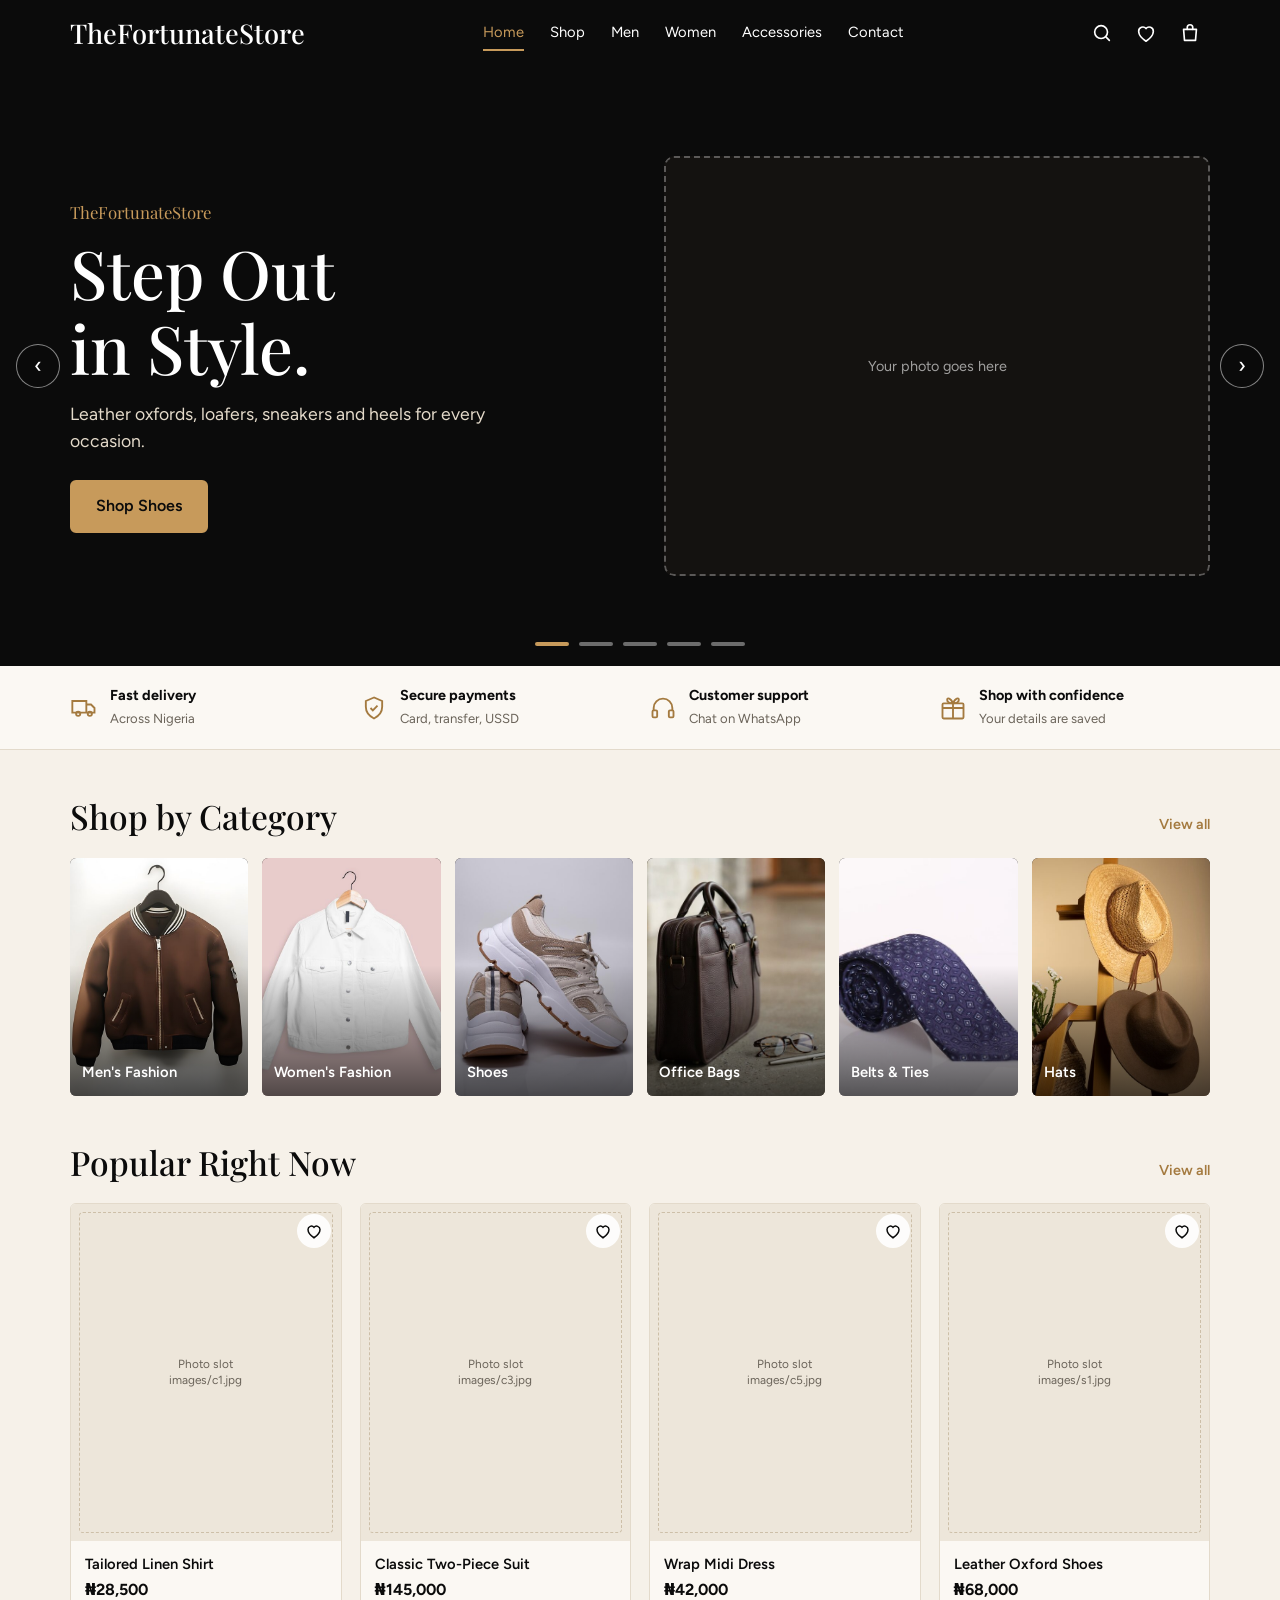
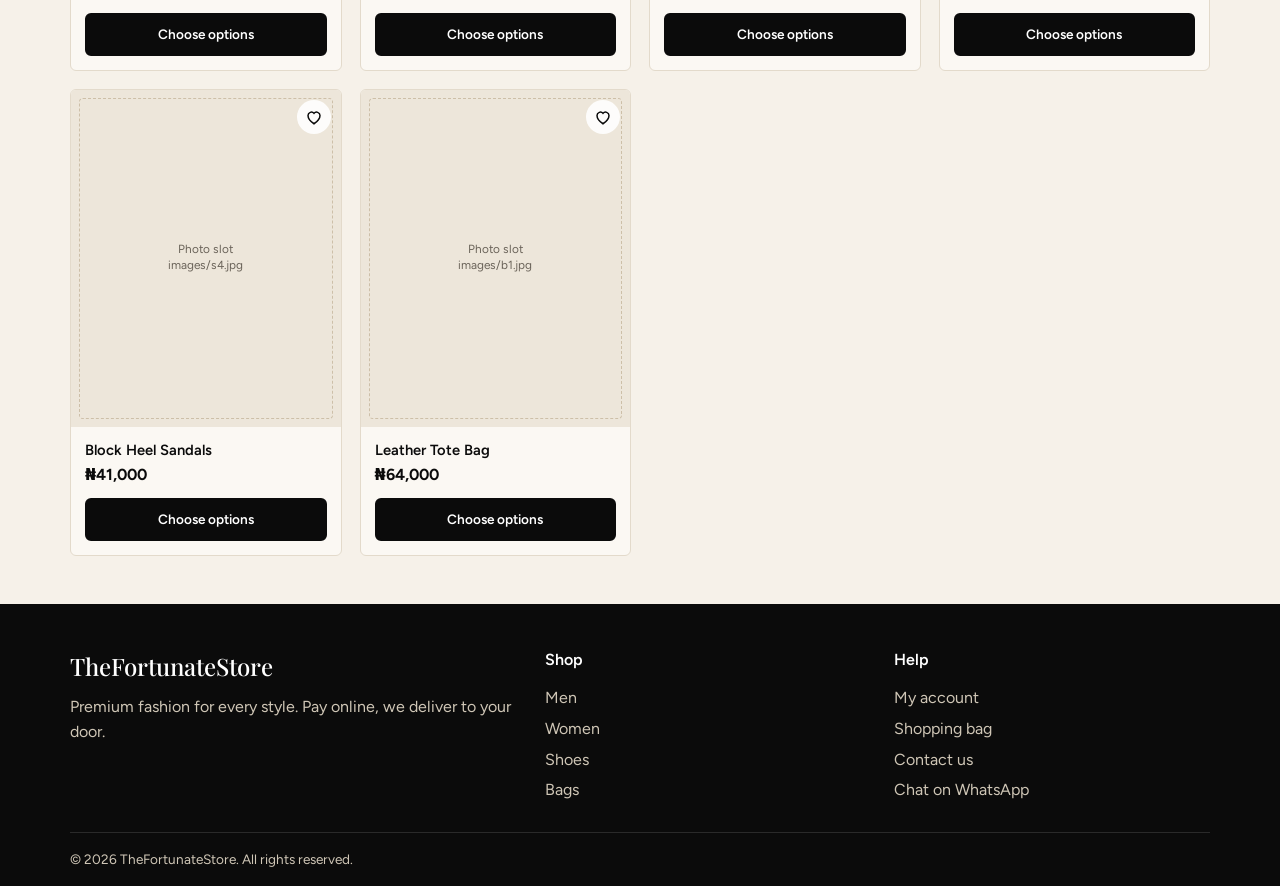
==== index.html @ ab5afd3c "first commit" ====
<!doctype html>
<html lang="en">
<head>
<meta charset="utf-8">
<meta name="viewport" content="width=device-width,initial-scale=1">
<title>TheFortunateStore | Premium fashion for every style</title>
<link rel="preconnect" href="https://fonts.googleapis.com"><link rel="preconnect" href="https://fonts.gstatic.com" crossorigin>
<link href="https://fonts.googleapis.com/css2?family=Playfair+Display:wght@500;600&family=Figtree:wght@400;500;600;700&display=swap" rel="stylesheet">
<link rel="stylesheet" href="css/style.css">
</head>
<body>
<div id="hdr"></div>

<section class="hero-car" aria-roledescription="carousel" aria-label="Featured collections">

  <!-- Background video: save your clip as videos/fashion.mp4 (MP4, under about 8 MB, 10 to 20 seconds).
       Optional: save one frame of it as images/hero-poster.jpg, which shows while the video loads. -->
  <video class="bg-video" autoplay muted loop playsinline preload="metadata" poster="images/hero-poster.jpg">
    <source src="videos/fashion.mp3" type="video/mp4">
  </video> 
  <div class="video-shade"></div>

  <div class="slides" id="slides">
    <!-- Each block below is one slide. The photo sits beside the writing. Change src="..." to your own photo file. -->

    <div class="slide on">
      <div class="wrap">
        <div class="txt">
          <small>TheFortunateStore</small>
          <h1>Step Out<br>in Style.</h1>
          <p>Leather oxfords, loafers, sneakers and heels for every occasion.</p>
          <a class="btn" href="shop.html?c=shoes">Shop Shoes</a>
        </div>
        <div class="pic"><img src="images/hero-shoes.jpg" alt="Shoes" onerror="this.remove()"></div>
      </div>
    </div>

    <div class="slide">
      <div class="wrap">
        <div class="txt">
          <small>TheFortunateStore</small>
          <h1>Finish<br>the Look.</h1>
          <p>Silk ties, bow ties, belts and hats that make an outfit complete.</p>
          <a class="btn" href="shop.html?c=accessories">Shop Accessories</a>
        </div>
        <div class="pic"><img src="images/hero-ties.jpg" alt="Ties and accessories" onerror="this.remove()"></div>
      </div>
    </div>

    <div class="slide">
      <div class="wrap">
        <div class="txt">
          <small>TheFortunateStore</small>
          <h1>Shirts That<br>Fit Right.</h1>
          <p>Linen, cotton and print shirts for work, weekends and weddings.</p>
          <a class="btn" href="shop.html?c=clothing">Shop Shirts</a>
        </div>
        <div class="pic"><img src="images/hero-shirts.jpg" alt="Shirts" onerror="this.remove()"></div>
      </div>
    </div>

    <div class="slide">
      <div class="wrap">
        <div class="txt">
          <small>TheFortunateStore</small>
          <h1>Trousers Cut<br>to Impress.</h1>
          <p>Sharp chinos, tailored suits and skirts that move with you.</p>
          <a class="btn" href="shop.html?c=clothing">Shop Trousers</a>
        </div>
        <div class="pic"><img src="images/hero-trouser.jpg" alt="Trousers" onerror="this.remove()"></div>
      </div>
    </div>

    <div class="slide">
      <div class="wrap">
        <div class="txt">
          <small>TheFortunateStore</small>
          <h1>Carry It<br>in Luxury.</h1>
          <p>Totes, crossbody bags and briefcases in fine leather.</p>
          <a class="btn" href="shop.html?c=bags">Shop Bags</a>
        </div>
        <div class="pic"><img src="images/hero-bags.jpg" alt="Bags" onerror="this.remove()"></div>
      </div>
    </div>
  </div>

  <button class="car-arrow prev" id="prev" aria-label="Previous slide">&#8249;</button>
  <button class="car-arrow next" id="next" aria-label="Next slide">&#8250;</button>
  <div class="dots" id="dots"></div>
</section>

<div class="strip"><div class="wrap">
  <div><svg viewBox="0 0 24 24" fill="none" stroke="currentColor" stroke-width="1.6"><path d="M2 6h12v10H2zM14 9h4l3 3v4h-7"/><circle cx="7" cy="17" r="1.8"/><circle cx="17" cy="17" r="1.8"/></svg><p><b>Fast delivery</b><span>Across Nigeria</span></p></div>
  <div><svg viewBox="0 0 24 24" fill="none" stroke="currentColor" stroke-width="1.6"><path d="M12 3 5 6v5c0 5 3 8 7 10 4-2 7-5 7-10V6z"/><path d="m9 12 2 2 4-4"/></svg><p><b>Secure payments</b><span>Card, transfer, USSD</span></p></div>
  <div><svg viewBox="0 0 24 24" fill="none" stroke="currentColor" stroke-width="1.6"><path d="M4 14v-2a8 8 0 0 1 16 0v2"/><rect x="3" y="14" width="4" height="6" rx="1"/><rect x="17" y="14" width="4" height="6" rx="1"/></svg><p><b>Customer support</b><span>Chat on WhatsApp</span></p></div>
  <div><svg viewBox="0 0 24 24" fill="none" stroke="currentColor" stroke-width="1.6"><rect x="3" y="8" width="18" height="13" rx="1"/><path d="M12 8v13M3 12h18M12 8c-3 0-5-1-5-3s3-2 5 3c2-5 5-5 5-3s-2 3-5 3"/></svg><p><b>Shop with confidence</b><span>Your details are saved</span></p></div>
</div></div>

<section class="sec"><div class="wrap">
  <div class="sec-head"><h2>Shop by Category</h2><a class="link" href="shop.html">View all</a></div>
  <div class="cats" id="cats"></div>
</div></section>

<section class="sec" style="padding-top:0"><div class="wrap">
  <div class="sec-head"><h2>Popular Right Now</h2><a class="link" href="shop.html">View all</a></div>
  <div class="grid" id="featured"></div>
</div></section>

<div id="ftr"></div>
<script src="js/config.js"></script>
<script src="js/products.js"></script>
<script src="js/app.js"></script>
<script>
layout("home");

/* ---------- Hero carousel (the slides are written in the HTML above) ---------- */
$("#dots").innerHTML = $$(".slide").map((s, i) => `<button class="${i === 0 ? "on" : ""}" aria-label="Go to slide ${i + 1}"></button>`).join("");
let cur = 0, timer;
const slides = $$(".slide"), dots = $$("#dots button");
function go(n) {
  cur = (n + slides.length) % slides.length;
  slides.forEach((s, i) => s.classList.toggle("on", i === cur));
  dots.forEach((d, i) => d.classList.toggle("on", i === cur));
}
const play = () => {
  clearInterval(timer);
  if (!matchMedia("(prefers-reduced-motion: reduce)").matches) timer = setInterval(() => go(cur + 1), 5500);
};
$("#next").onclick = () => { go(cur + 1); play(); };
$("#prev").onclick = () => { go(cur - 1); play(); };
dots.forEach((d, i) => d.onclick = () => { go(i); play(); });
const car = $(".hero-car");
car.addEventListener("mouseenter", () => clearInterval(timer));
car.addEventListener("mouseleave", play);
let x0 = null;
car.addEventListener("touchstart", e => x0 = e.touches[0].clientX, { passive: true });
car.addEventListener("touchend", e => {
  if (x0 === null) return;
  const dx = e.changedTouches[0].clientX - x0;
  if (Math.abs(dx) > 50) { go(cur + (dx < 0 ? 1 : -1)); play(); }
  x0 = null;
});
play();

/* ---------- Category tiles ---------- */
const C = [
  ["Men's Fashion", "shop.html?g=men", "cat-men"],
  ["Women's Fashion", "shop.html?g=women", "cat-women"],
  ["Shoes", "shop.html?c=shoes", "cat-shoes"],
  ["Office Bags", "shop.html?c=bags", "cat-bags"],
  ["Belts & Ties", "shop.html?c=accessories", "cat-belts"],
  ["Hats", "shop.html?c=hats", "cat-hats"]
];
// Save your photos as images/cat-men.jpg, cat-women.jpg, cat-shoes.jpg, cat-bags.jpg, cat-belts.jpg, cat-hats.jpg
$("#cats").innerHTML = C.map(([n, href, img]) =>
  `<a class="cat" href="${href}"><span class="slot">Photo slot<br>images/${img}.jpg</span><img src="images/${img}.jpg" alt="${esc(n)}" loading="lazy" onerror="this.remove()"><span class="lbl">${esc(n)}</span></a>`).join("");

/* ---------- Popular products ---------- */
$("#featured").innerHTML = PRODUCTS.filter(p => p.featured).slice(0, 8).map(tile).join("");
</script>
</body>
</html>
---- css/style.css ----
:root{
  --ink:#0B0B0B; --ink2:#1C1C1C; --paper:#F6F1E9; --white:#FFFFFF; --card:#FBF8F3;
  --gold:#C79A5B; --gold-d:#A47A3F; --gold-l:#EFE0C8;
  --line:#E3DACB; --muted:#6B645A; --err:#B3261E;
  --serif:"Playfair Display","Georgia",serif;
  --sans:"Figtree","Segoe UI",system-ui,sans-serif;
  --r:6px; --wrap:1180px;
}
*{box-sizing:border-box;margin:0;padding:0}
html{scroll-behavior:smooth}
body{font-family:var(--sans);color:var(--ink);background:var(--paper);line-height:1.55;font-size:16px;-webkit-font-smoothing:antialiased}
img,svg{display:block;max-width:100%}
a{color:inherit;text-decoration:none}
button,input,select,textarea{font:inherit;color:inherit}
:focus-visible{outline:3px solid var(--gold);outline-offset:2px}
.wrap{max-width:var(--wrap);margin:0 auto;padding:0 20px}
h1,h2{font-family:var(--serif);font-weight:500;line-height:1.12}
h1{font-size:clamp(2.4rem,5.5vw,4.2rem)}
h2{font-size:clamp(1.5rem,3vw,2.1rem)}
h3{font-size:1rem;font-weight:600}
p{max-width:62ch}
.muted{color:var(--muted)}
.sec{padding:48px 0}
.sec-head{display:flex;justify-content:space-between;align-items:end;gap:16px;margin-bottom:22px;flex-wrap:wrap}
.link{font-size:.9rem;font-weight:600;color:var(--gold-d)}
.link:hover{text-decoration:underline}

.btn{display:inline-flex;align-items:center;justify-content:center;gap:8px;padding:12px 24px;border-radius:var(--r);border:2px solid var(--gold);background:var(--gold);color:var(--ink);font-weight:600;cursor:pointer;transition:background .15s,color .15s,border-color .15s}
.btn:hover{background:var(--gold-d);border-color:var(--gold-d);color:#fff}
.btn.dark{background:var(--ink);border-color:var(--ink);color:#fff}
.btn.dark:hover{background:var(--ink2);border-color:var(--ink2)}
.btn.ghost{background:transparent;color:var(--ink);border-color:var(--ink)}
.btn.ghost:hover{background:var(--ink);color:#fff}
.btn.block{width:100%}
.btn.sm{padding:8px 14px;font-size:.88rem}
.btn[disabled]{opacity:.5;cursor:not-allowed}

/* header */
.top{background:var(--card);color:#070707;font-size:.8rem;border-bottom:1px solid #2A2A2A}
.top .wrap{display:flex;justify-content:space-between;gap:12px;padding-top:7px;padding-bottom:7px}
.top a:hover{color:var(--gold)}
header.site{background:var(--ink);color:#fff;position:sticky;top:0;z-index:20}
.bar{display:flex;align-items:center;justify-content:space-between;gap:16px;height:66px}
.logo{font-family:var(--serif);font-size:1.7rem;font-weight:500}
.nav{display:flex;gap:26px;font-size:.92rem}
.nav a{padding:6px 0;border-bottom:2px solid transparent}
.nav a:hover{color:var(--gold)}
.nav a.on{color:var(--gold);border-color:var(--gold)}
.tools{display:flex;align-items:center;gap:4px}
.tools a{position:relative;display:grid;place-items:center;width:40px;height:40px;border-radius:50%}
.tools a:hover{color:var(--gold)}
.count{position:absolute;top:2px;right:0;background:var(--gold);color:var(--ink);border-radius:999px;min-width:18px;height:18px;display:none;place-items:center;font-size:.7rem;font-weight:700;padding:0 4px}
.menu-btn{display:none;background:none;border:0;padding:8px;cursor:pointer;color:#fff}

/* simple hero (other pages) */
.hero{background:linear-gradient(90deg,rgba(11,11,11,.92) 15%,rgba(11,11,11,.45)),url(../images/hero.jpg) center/cover,linear-gradient(120deg,#0B0B0B,#3A2C1B);color:#fff}
.hero .wrap{padding-top:110px;padding-bottom:110px}
.hero small{display:block;font-family:var(--serif);color:var(--gold);font-size:1.05rem;margin-bottom:10px}
.hero h1{margin-bottom:16px}
.hero p{font-size:1.1rem;color:#E4DACA;margin-bottom:26px}

.strip{background:var(--card);border-bottom:1px solid var(--line)}
.strip .wrap{display:grid;grid-template-columns:repeat(4,1fr);gap:18px;padding-top:18px;padding-bottom:18px}
.strip div{display:flex;gap:12px;align-items:center}
.strip svg{width:28px;height:28px;color:var(--gold-d);flex:none}
.strip b{display:block;font-size:.9rem}
.strip span{color:var(--muted);font-size:.82rem}

/* category tiles */
.cats{display:grid;grid-template-columns:repeat(6,1fr);gap:14px}
.cat{position:relative;aspect-ratio:3/4;border-radius:var(--r);overflow:hidden;display:flex;align-items:end;padding:12px;color:#fff;font-weight:600;font-size:.92rem;background:#2B2622;transition:transform .2s}
.cat:hover{transform:translateY(-4px)}
.cat img{position:absolute;inset:0;width:100%;height:100%;object-fit:cover;z-index:1}
.cat::after{content:"";position:absolute;inset:0;z-index:2;background:linear-gradient(transparent 45%,rgba(0,0,0,.65))}
.cat .slot{position:absolute;inset:8px;display:grid;place-items:center;text-align:center;padding:8px;border:1.5px dashed #5A5249;border-radius:4px;font-size:.72rem;font-weight:400;color:#BFB5A5}
.cat .lbl{position:relative;z-index:3}

/* products */
.grid{display:grid;grid-template-columns:repeat(4,1fr);gap:18px}
.card{position:relative;background:var(--card);border:1px solid var(--line);border-radius:var(--r);overflow:hidden;transition:box-shadow .2s,transform .2s}
.card:hover{box-shadow:0 12px 26px rgba(11,11,11,.12);transform:translateY(-3px)}
.art{aspect-ratio:4/5;display:grid;place-items:center;background:#EDE6DA;position:relative}
.art svg{width:44%;height:auto}
.art img{width:100%;height:100%;object-fit:cover;position:absolute;inset:0;z-index:1}
.art .slot{position:absolute;inset:8px;display:grid;place-items:center;text-align:center;padding:8px;border:1.5px dashed #CDBFA8;border-radius:4px;font-size:.74rem;line-height:1.35;color:var(--muted)}
.thumbs .art .slot,.line .art .slot,.order .art .slot{display:none}
.heart{position:absolute;top:10px;right:10px;width:34px;height:34px;border-radius:50%;border:0;background:rgba(255,255,255,.9);cursor:pointer;display:grid;place-items:center;z-index:2}
.heart svg{width:18px;height:18px;fill:none;stroke:var(--ink);stroke-width:2}
.heart.on svg{fill:var(--gold-d);stroke:var(--gold-d)}
.meta{padding:12px 14px 14px}
.meta h3{font-size:.92rem;margin-bottom:2px}
.price{font-weight:700}
.meta .btn{margin-top:10px;width:100%;background:var(--ink);border-color:var(--ink);color:#fff;font-size:.85rem;padding:9px}
.meta .btn:hover{background:var(--gold-d);border-color:var(--gold-d)}
.grid.list{grid-template-columns:1fr}
.grid.list .card{display:grid;grid-template-columns:150px 1fr;align-items:center}
.grid.list .art{aspect-ratio:1}
.grid.list .meta .btn{width:auto}

/* shop layout */
.banner{background:linear-gradient(90deg,rgba(11,11,11,.9),rgba(11,11,11,.4)),url(../images/shop-banner.jpg) center/cover,linear-gradient(120deg,#0B0B0B,#3A2C1B);color:#fff}
.banner .wrap{padding-top:54px;padding-bottom:54px}
.banner p{color:#E4DACA;margin-top:8px}
.shop{display:grid;grid-template-columns:220px 1fr;gap:34px;padding:34px 0 60px;align-items:start}
.side h3{font-family:var(--serif);font-size:1.25rem;font-weight:500;margin-bottom:12px}
.side a,.side button.cl{display:flex;justify-content:space-between;width:100%;padding:10px 4px;border:0;border-bottom:1px solid var(--line);background:none;text-align:left;cursor:pointer;font-size:.92rem}
.side a.on,.side button.on{color:var(--gold-d);font-weight:700}
.side a:hover,.side button:hover{color:var(--gold-d)}
.toolbar{display:flex;align-items:center;gap:12px;flex-wrap:wrap;margin-bottom:18px;font-size:.9rem}
.toolbar .sp{flex:1}
.toolbar input,.toolbar select{width:auto;padding:8px 10px}
.view{display:inline-flex;border:1.5px solid var(--line);border-radius:var(--r);overflow:hidden}
.view button{border:0;background:var(--white);padding:6px 10px;cursor:pointer}
.view button.on{background:var(--ink);color:#fff}
.empty{text-align:center;padding:60px 20px;color:var(--muted)}

/* forms */
.field{display:flex;flex-direction:column;gap:6px;margin-bottom:14px}
.field label{font-weight:600;font-size:.9rem}
input,select,textarea{width:100%;padding:11px 13px;border:1.5px solid var(--line);border-radius:var(--r);background:var(--white)}
input:focus,select:focus,textarea:focus{outline:none;border-color:var(--ink)}
.two{display:grid;grid-template-columns:1fr 1fr;gap:14px}
.msg{padding:12px 16px;border-radius:var(--r);margin-bottom:16px;font-size:.93rem}
.msg.err{background:#FBE9E7;color:var(--err)}
.msg.ok{background:var(--gold-l);color:#5A4018}

/* product page */
.crumbs{font-size:.82rem;color:var(--muted);padding:18px 0 0}
.crumbs a:hover{color:var(--gold-d)}
.pd{display:grid;grid-template-columns:80px 1.1fr 1fr;gap:20px;padding:20px 0 30px}
.thumbs{display:flex;flex-direction:column;gap:10px}
.thumbs button{border:2px solid transparent;border-radius:var(--r);padding:0;cursor:pointer;overflow:hidden;background:none}
.thumbs button.on{border-color:var(--gold)}
.thumbs .art{aspect-ratio:1}
.thumbs .art svg{width:50%}
.pd .main .art{border-radius:var(--r);aspect-ratio:1}
.pd .main .art svg{width:36%}
.pd h1{font-family:var(--sans);font-weight:700;font-size:1.7rem;margin-bottom:6px}
.pd .price{font-size:1.6rem;display:block;margin-bottom:14px}
.swatches{display:flex;gap:10px;margin:8px 0 18px}
.sw{width:30px;height:30px;border-radius:50%;border:2px solid #fff;box-shadow:0 0 0 1.5px var(--line);cursor:pointer}
.sw.on{box-shadow:0 0 0 2px var(--ink)}
.opts{display:flex;flex-wrap:wrap;gap:8px;margin:8px 0 18px}
.opt{padding:8px 16px;border:1.5px solid var(--line);border-radius:var(--r);background:var(--white);cursor:pointer;font-size:.92rem}
.opt.on{border-color:var(--ink);background:var(--ink);color:#fff}
.qty{display:inline-flex;align-items:center;border:1.5px solid var(--line);border-radius:var(--r);background:var(--white)}
.qty button{width:36px;height:36px;border:0;background:none;font-size:1.2rem;cursor:pointer}
.qty span{min-width:28px;text-align:center;font-weight:600}
.perks{display:grid;gap:6px;margin-top:18px;font-size:.88rem;color:var(--muted)}
.ptabs{display:flex;gap:26px;border-bottom:1px solid var(--line);margin-top:10px}
.ptabs button{background:none;border:0;padding:12px 0;cursor:pointer;font-weight:600;color:var(--muted);border-bottom:2px solid transparent}
.ptabs button.on{color:var(--ink);border-color:var(--ink)}
.ptab{padding:18px 0 10px}

/* cart */
.cart-grid{display:grid;grid-template-columns:1.3fr 1fr;gap:26px;padding:30px 0 56px;align-items:start}
.box{background:var(--card);border:1px solid var(--line);border-radius:var(--r);padding:22px}
.box h2{font-size:1.4rem;margin-bottom:14px}
.line{display:grid;grid-template-columns:84px 1fr auto;gap:16px;padding:16px 0;border-bottom:1px solid var(--line);align-items:center}
.line:last-child{border-bottom:0}
.line .art{aspect-ratio:1;border-radius:var(--r)}
.line .art svg{width:52%}
.rm{background:none;border:0;color:var(--muted);font-weight:600;cursor:pointer;font-size:.85rem;padding:4px 0}
.rm:hover{color:var(--err)}
.sum{display:flex;justify-content:space-between;padding:6px 0}
.sum.total{border-top:1px solid var(--line);margin-top:8px;padding-top:14px;font-weight:700;font-size:1.15rem}
.secure{display:flex;gap:12px;align-items:center;background:var(--card);border:1px solid var(--line);border-radius:var(--r);padding:14px 18px;margin-top:16px;font-size:.9rem}
.secure svg{width:28px;height:28px;color:var(--gold-d);flex:none}
.done{text-align:center;padding:70px 20px}
.done h1{font-size:clamp(2rem,4vw,3rem);margin-bottom:12px}
.done p{margin:0 auto 24px}

/* dashboard */
.dash{display:grid;grid-template-columns:230px 1fr;gap:30px;padding:34px 0 60px;align-items:start}
.who{text-align:center;padding:10px 0 18px}
.avatar{width:64px;height:64px;border-radius:50%;background:var(--gold-l);color:var(--gold-d);display:grid;place-items:center;font-weight:700;font-size:1.3rem;margin:0 auto 8px}
.dnav button{display:block;width:100%;text-align:left;padding:11px 14px;border:0;background:none;border-radius:var(--r);cursor:pointer;font-weight:500}
.dnav button.on{background:var(--white);font-weight:700;box-shadow:0 0 0 1px var(--line)}
.dnav button:hover{background:var(--white)}
.stats{display:grid;grid-template-columns:repeat(4,1fr);gap:14px;margin:20px 0 28px}
.stat{background:var(--card);border:1px solid var(--line);border-radius:var(--r);padding:18px;text-align:center}
.stat b{display:block;font-size:1.5rem;font-family:var(--serif);font-weight:500}
.stat span{color:var(--muted);font-size:.85rem}
.order{display:flex;gap:14px;align-items:center;border:1px solid var(--line);border-radius:var(--r);padding:12px 14px;margin-bottom:12px;background:var(--card)}
.order .art{width:64px;aspect-ratio:1;border-radius:var(--r);flex:none}
.order .art svg{width:50%}
.pill{display:inline-block;background:var(--gold-l);color:#5A4018;border-radius:999px;font-size:.75rem;font-weight:600;padding:2px 10px}
.signed{display:grid;grid-template-columns:1fr 1fr;gap:26px;padding:34px 0 60px;align-items:start}

/* contact */
.chead{background:linear-gradient(90deg,rgba(11,11,11,.92) 35%,rgba(11,11,11,.4)),url(../images/contact-banner.jpg) center/cover,linear-gradient(120deg,#0B0B0B,#3A2C1B);color:#fff}
.chead .wrap{padding-top:60px;padding-bottom:60px}
.chead p{color:#E4DACA;margin:10px 0 24px}
.ci{display:flex;gap:14px;align-items:center;margin-bottom:14px}
.ci svg{width:30px;height:30px;color:var(--gold);flex:none}
.ci a:hover{color:var(--gold)}
.contact{display:grid;grid-template-columns:1.3fr 1fr;gap:34px;padding:36px 0 60px;align-items:start}
details{border:1px solid var(--line);border-radius:var(--r);background:var(--card);margin-bottom:10px}
summary{cursor:pointer;padding:14px 16px;font-weight:600;list-style:none;display:flex;justify-content:space-between}
summary::after{content:"+";color:var(--gold-d)}
details[open] summary::after{content:"−"}
details p{padding:0 16px 16px;color:var(--muted)}

footer.site{background:var(--ink);color:#CFC6B6}
.foot{display:grid;grid-template-columns:1.4fr 1fr 1fr;gap:32px;padding:44px 0 26px}
.foot h3{color:#fff;margin-bottom:10px}
.foot a{display:block;padding:3px 0}
.foot a:hover{color:var(--gold)}
.copy{border-top:1px solid #2A2A2A;padding:16px 0;font-size:.85rem}

.toast{position:fixed;left:50%;bottom:26px;transform:translate(-50%,20px);background:var(--ink);color:#fff;padding:12px 22px;border-radius:999px;opacity:0;pointer-events:none;transition:.25s;z-index:50;font-weight:500;border:1px solid var(--gold)}
.toast.show{opacity:1;transform:translate(-50%,0)}

/* ===== Home page hero carousel with background video ===== */
.hero-car{position:relative;overflow:hidden;background:#0B0B0B;color:#fff}

/* the moving video behind everything */
.bg-video{position:absolute;inset:0;width:100%;height:100%;object-fit:cover;z-index:0}
/* dark layer so the white words stay easy to read. Smaller numbers let more video show */
.video-shade{position:absolute;inset:0;z-index:1;background:linear-gradient(90deg,rgba(11,11,11,.85) 25%,rgba(11,11,11,.5))}

/* the slides sit on top of the video */
.slides{position:relative;z-index:2;height:600px}
.slide{position:absolute;inset:0;opacity:0;visibility:hidden;transition:opacity .9s ease,visibility .9s;background:transparent}
.slide.on{opacity:1;visibility:visible}

/* writing on the left, photo on the right */
.slide .wrap{height:100%;display:grid;grid-template-columns:1fr 1fr;gap:48px;align-items:center}
.slide .txt{display:flex;flex-direction:column;align-items:flex-start}
.slide small{font-family:var(--serif);color:var(--gold);font-size:1.05rem;margin-bottom:10px}
.slide h1{margin-bottom:14px;max-width:12ch}
.slide p{font-size:1.1rem;color:#E4DACA;margin-bottom:26px;max-width:44ch}
.slide .pic{position:relative;height:420px;overflow:hidden;border-radius:10px;background:rgba(28,24,20,.6)}
.slide .pic::before{content:"Your photo goes here";position:absolute;inset:0;display:grid;place-items:center;border:2px dashed rgba(255,255,255,.3);border-radius:10px;color:rgba(255,255,255,.6);font-size:.9rem}
.slide .pic img{position:absolute;z-index:1;inset:0;width:100%;height:100%;object-fit:cover}

/* text rises into place */
.slide.on small,.slide.on h1,.slide.on p,.slide.on .btn{animation:rise .8s both}
.slide.on h1{animation-delay:.12s}
.slide.on p{animation-delay:.24s}
.slide.on .btn{animation-delay:.36s}
@keyframes rise{from{opacity:0;transform:translateY(18px)}to{opacity:1;transform:none}}

/* arrows and dots */
.car-arrow{position:absolute;top:50%;transform:translateY(-50%);z-index:5;width:44px;height:44px;border-radius:50%;border:1.5px solid rgba(255,255,255,.5);background:rgba(11,11,11,.45);color:#fff;font-size:1.4rem;cursor:pointer}
.car-arrow:hover{background:var(--gold);border-color:var(--gold);color:var(--ink)}
.car-arrow.prev{left:16px}
.car-arrow.next{right:16px}
.dots{position:absolute;left:0;right:0;bottom:20px;z-index:5;display:flex;justify-content:center;gap:10px}
.dots button{width:34px;height:4px;border:0;border-radius:2px;background:rgba(255,255,255,.4);cursor:pointer;padding:0}
.dots button.on{background:var(--gold)}

/* ===== Phones and tablets ===== */
@media (max-width:900px){
  .grid{grid-template-columns:repeat(2,1fr)}
  .cats{grid-template-columns:repeat(3,1fr)}
  .strip .wrap{grid-template-columns:1fr 1fr}
  .shop,.cart-grid,.dash,.signed,.contact{grid-template-columns:1fr}
  .pd{grid-template-columns:1fr}
  .thumbs{flex-direction:row;order:2}
  .thumbs button{width:70px}
  .stats{grid-template-columns:1fr 1fr}
  .foot{grid-template-columns:1fr}
  .hero .wrap{padding-top:70px;padding-bottom:70px}
  .menu-btn{display:block}
  .nav{display:none;position:absolute;top:66px;left:0;right:0;background:var(--ink);flex-direction:column;gap:0;padding:8px 20px 16px;border-bottom:1px solid #2A2A2A}
  .nav.open{display:flex}
  .nav a{padding:12px 0}
  .top .l{display:none}

  .car-arrow{display:none}
  .slides{height:660px}
  .slide .wrap{grid-template-columns:1fr;gap:20px;align-content:center;padding-bottom:36px}
  .slide .pic{height:230px}
}
@media (max-width:520px){
  .two{grid-template-columns:1fr}
  .grid{gap:10px}
  .sec{padding:36px 0}
}

/* ===== Reduced motion: no slide animation and no video ===== */
@media (prefers-reduced-motion:reduce){
  *{transition:none!important;scroll-behavior:auto!important}
  .slide.on small,.slide.on h1,.slide.on p,.slide.on .btn{animation:none}
  .bg-video{display:none}
}
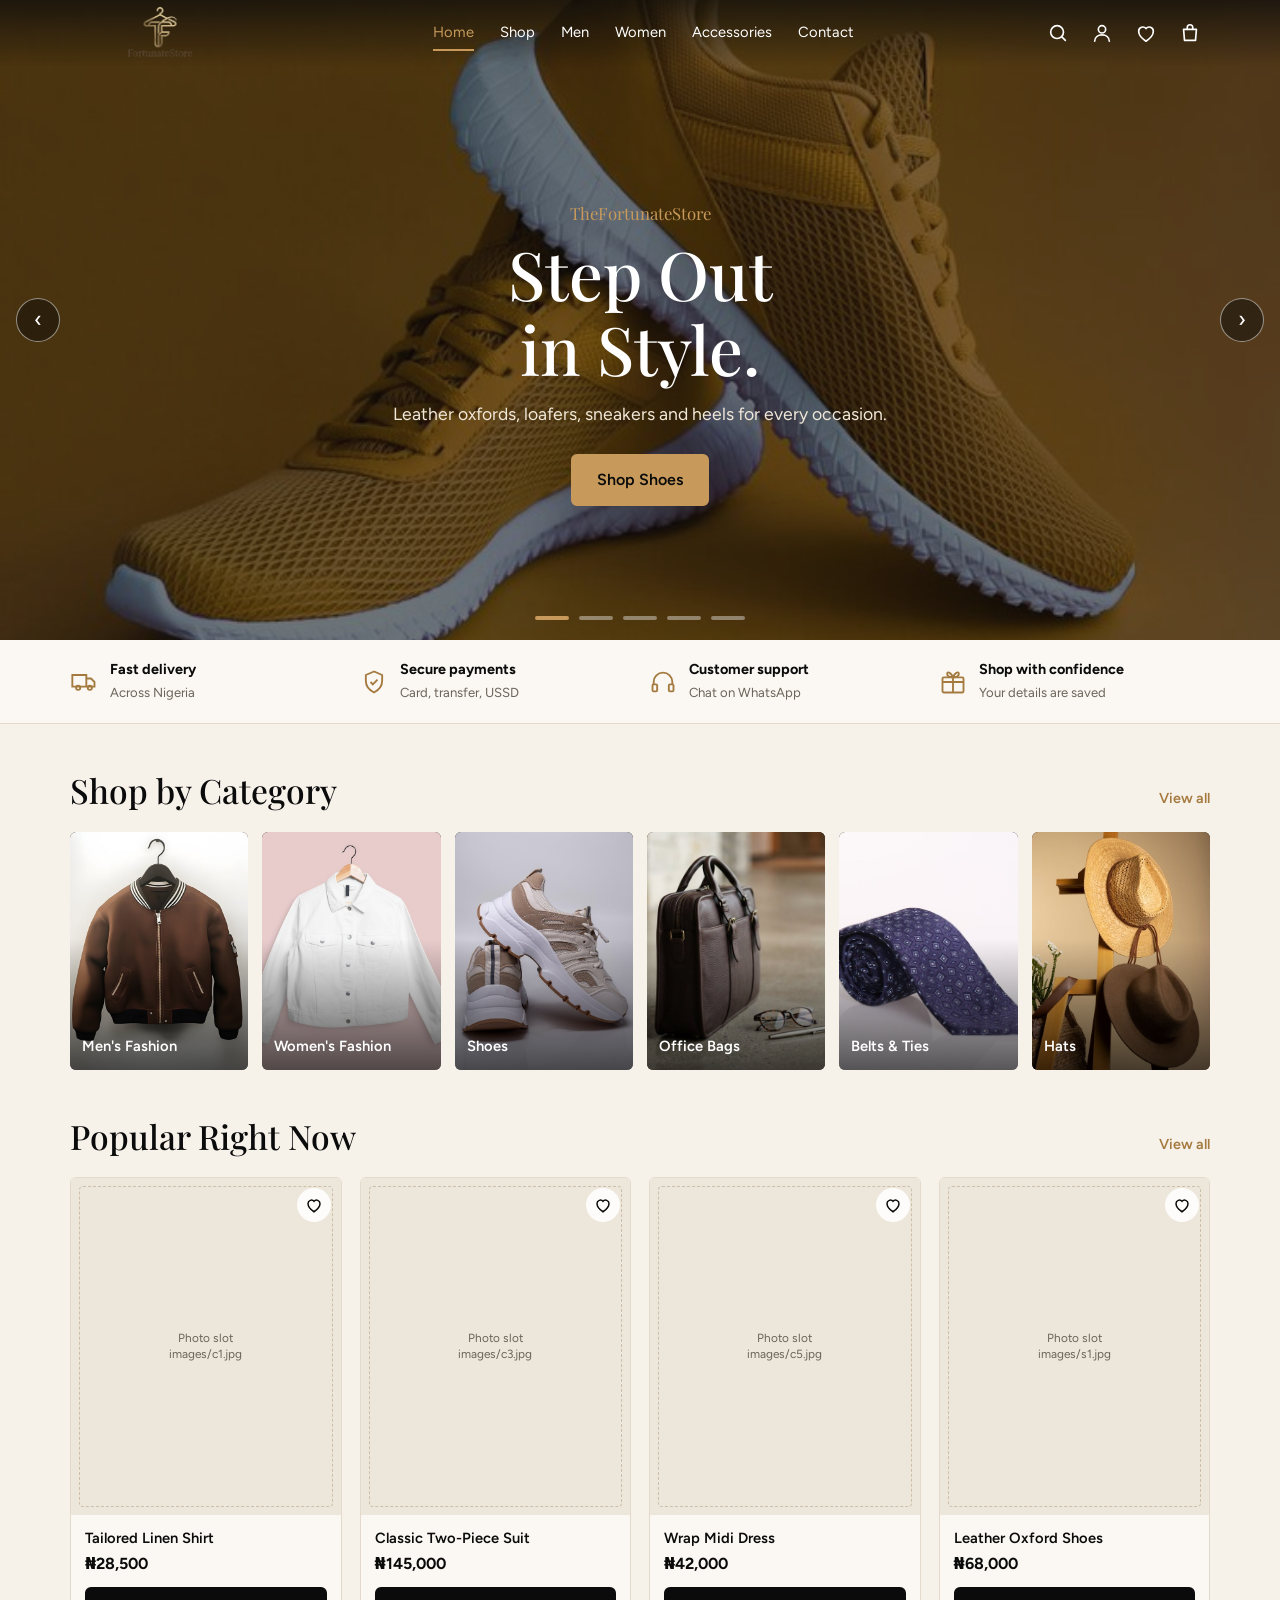
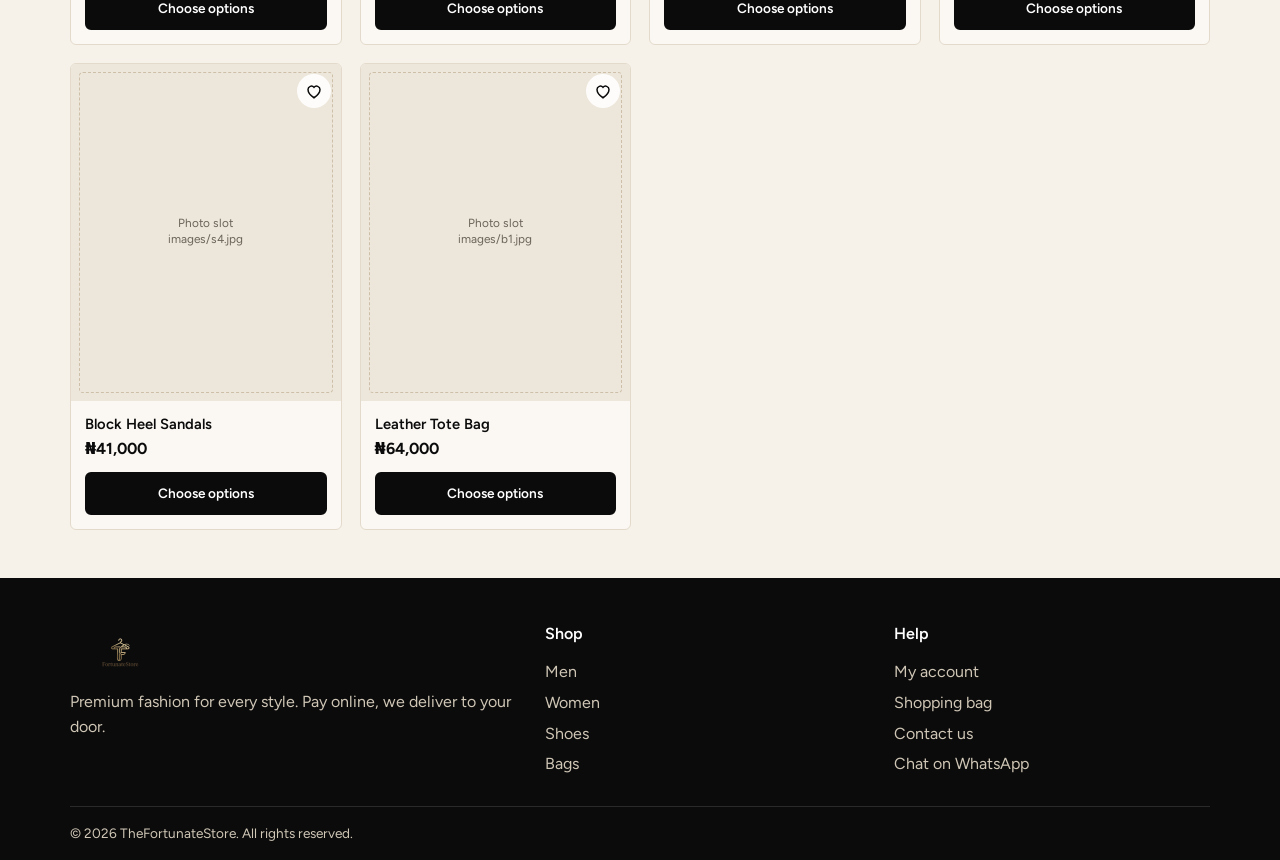
==== commit 3e4adbf7: "first commit" ====
--- a/index.html
+++ b/index.html
@@ -13,73 +13,61 @@
 
 <section class="hero-car" aria-roledescription="carousel" aria-label="Featured collections">
 
-  <!-- Background video: save your clip as videos/fashion.mp4 (MP4, under about 8 MB, 10 to 20 seconds).
-       Optional: save one frame of it as images/hero-poster.jpg, which shows while the video loads. -->
-  <video class="bg-video" autoplay muted loop playsinline preload="metadata" poster="images/hero-poster.jpg">
-    <source src="videos/fashion.mp3" type="video/mp4">
-  </video> 
-  <div class="video-shade"></div>
-
   <div class="slides" id="slides">
-    <!-- Each block below is one slide. The photo sits beside the writing. Change src="..." to your own photo file. -->
+    <!-- Each block below is one slide. The photo is the full slide background, and the writing is centered on top of it. Change src="..." on the <img class="bg"> line to your own photo file. -->
 
     <div class="slide on">
+      <img class="bg" src="images/hero-shoes.jpg" alt="Shoes" onerror="this.remove()">
+      <div class="shade"></div>
       <div class="wrap">
-        <div class="txt">
-          <small>TheFortunateStore</small>
-          <h1>Step Out<br>in Style.</h1>
-          <p>Leather oxfords, loafers, sneakers and heels for every occasion.</p>
-          <a class="btn" href="shop.html?c=shoes">Shop Shoes</a>
-        </div>
-        <div class="pic"><img src="images/hero-shoes.jpg" alt="Shoes" onerror="this.remove()"></div>
+        <small>TheFortunateStore</small>
+        <h1>Step Out<br>in Style.</h1>
+        <p>Leather oxfords, loafers, sneakers and heels for every occasion.</p>
+        <a class="btn" href="shop.html?c=shoes">Shop Shoes</a>
       </div>
     </div>
 
     <div class="slide">
+      <img class="bg" src="images/hero-ties.jpg" alt="Ties and accessories" onerror="this.remove()">
+      <div class="shade"></div>
       <div class="wrap">
-        <div class="txt">
-          <small>TheFortunateStore</small>
-          <h1>Finish<br>the Look.</h1>
-          <p>Silk ties, bow ties, belts and hats that make an outfit complete.</p>
-          <a class="btn" href="shop.html?c=accessories">Shop Accessories</a>
-        </div>
-        <div class="pic"><img src="images/hero-ties.jpg" alt="Ties and accessories" onerror="this.remove()"></div>
+        <small>TheFortunateStore</small>
+        <h1>Finish<br>the Look.</h1>
+        <p>Silk ties, bow ties, belts and hats that make an outfit complete.</p>
+        <a class="btn" href="shop.html?c=accessories">Shop Accessories</a>
       </div>
     </div>
 
     <div class="slide">
+      <img class="bg" src="images/hero-shirts.jpg" alt="Shirts" onerror="this.remove()">
+      <div class="shade"></div>
       <div class="wrap">
-        <div class="txt">
-          <small>TheFortunateStore</small>
-          <h1>Shirts That<br>Fit Right.</h1>
-          <p>Linen, cotton and print shirts for work, weekends and weddings.</p>
-          <a class="btn" href="shop.html?c=clothing">Shop Shirts</a>
-        </div>
-        <div class="pic"><img src="images/hero-shirts.jpg" alt="Shirts" onerror="this.remove()"></div>
+        <small>TheFortunateStore</small>
+        <h1>Shirts That<br>Fit Right.</h1>
+        <p>Linen, cotton and print shirts for work, weekends and weddings.</p>
+        <a class="btn" href="shop.html?c=clothing">Shop Shirts</a>
       </div>
     </div>
 
     <div class="slide">
+      <img class="bg" src="images/trousers.jpg" alt="Trousers" onerror="this.remove()">
+      <div class="shade"></div>
       <div class="wrap">
-        <div class="txt">
-          <small>TheFortunateStore</small>
-          <h1>Trousers Cut<br>to Impress.</h1>
-          <p>Sharp chinos, tailored suits and skirts that move with you.</p>
-          <a class="btn" href="shop.html?c=clothing">Shop Trousers</a>
-        </div>
-        <div class="pic"><img src="images/hero-trouser.jpg" alt="Trousers" onerror="this.remove()"></div>
+        <small>TheFortunateStore</small>
+        <h1>Trousers Cut<br>to Impress.</h1>
+        <p>Sharp chinos, tailored suits and skirts that move with you.</p>
+        <a class="btn" href="shop.html?c=clothing">Shop Trousers</a>
       </div>
     </div>
 
     <div class="slide">
+      <img class="bg" src="images/hero-bags.jpg" alt="Bags" onerror="this.remove()">
+      <div class="shade"></div>
       <div class="wrap">
-        <div class="txt">
-          <small>TheFortunateStore</small>
-          <h1>Carry It<br>in Luxury.</h1>
-          <p>Totes, crossbody bags and briefcases in fine leather.</p>
-          <a class="btn" href="shop.html?c=bags">Shop Bags</a>
-        </div>
-        <div class="pic"><img src="images/hero-bags.jpg" alt="Bags" onerror="this.remove()"></div>
+        <small>TheFortunateStore</small>
+        <h1>Carry It<br>in Luxury.</h1>
+        <p>Totes, crossbody bags and briefcases in fine leather.</p>
+        <a class="btn" href="shop.html?c=bags">Shop Bags</a>
       </div>
     </div>
   </div>
@@ -112,6 +100,13 @@
 <script src="js/app.js"></script>
 <script>
 layout("home");
+
+/* ---------- Navigation sits on top of the hero photo; it turns solid black after scrolling ---------- */
+document.body.classList.add("home");
+const siteHeader = $("header.site");
+const solidNav = () => siteHeader.classList.toggle("solid", scrollY > 40);
+addEventListener("scroll", solidNav, { passive: true });
+solidNav();
 
 /* ---------- Hero carousel (the slides are written in the HTML above) ---------- */
 $("#dots").innerHTML = $$(".slide").map((s, i) => `<button class="${i === 0 ? "on" : ""}" aria-label="Go to slide ${i + 1}"></button>`).join("");
--- a/css/style.css
+++ b/css/style.css
@@ -41,7 +41,11 @@
 .top a:hover{color:var(--gold)}
 header.site{background:var(--ink);color:#fff;position:sticky;top:0;z-index:20}
 .bar{display:flex;align-items:center;justify-content:space-between;gap:16px;height:66px}
-.logo{font-family:var(--serif);font-size:1.7rem;font-weight:500}
+.logo{display:flex;align-items:center;height:px;font-family:var(--serif);font-size:1.5rem;font-weight:500}
+.logo img{height:100px;width:auto;max-width:200px;object-fit:contain}
+.logo.nologo::before{content:"Your logo here";display:grid;place-items:center;height:42px;padding:0 16px;border:1.5px dashed rgba(255,255,255,.45);border-radius:6px;font-family:var(--sans);font-size:.78rem;font-weight:400;color:rgba(255,255,255,.7)}
+.foot .logo{height:56px;margin-bottom:12px}
+.foot .logo img{height:56px}
 .nav{display:flex;gap:26px;font-size:.92rem}
 .nav a{padding:6px 0;border-bottom:2px solid transparent}
 .nav a:hover{color:var(--gold)}
@@ -98,9 +102,18 @@
 .grid.list .meta .btn{width:auto}
 
 /* shop layout */
-.banner{background:linear-gradient(90deg,rgba(11,11,11,.9),rgba(11,11,11,.4)),url(../images/shop-banner.jpg) center/cover,linear-gradient(120deg,#0B0B0B,#3A2C1B);color:#fff}
-.banner .wrap{padding-top:54px;padding-bottom:54px}
-.banner p{color:#E4DACA;margin-top:8px}
+/* Banner: photo background with centered words, like the home hero */
+.banner{position:relative;overflow:hidden;color:#fff;text-align:center;background:linear-gradient(120deg,#0B0B0B,#3A2C1B)}
+.banner .bg{position:absolute;inset:0;width:100%;height:100%;object-fit:cover;z-index:0}
+.banner .shade{position:absolute;inset:0;z-index:1;background:rgba(11,11,11,.55)}
+.banner .wrap{position:relative;z-index:2;display:flex;flex-direction:column;align-items:center;justify-content:center;min-height:340px;padding-top:54px;padding-bottom:54px}
+.banner small{font-family:var(--serif);color:var(--gold);font-size:1.05rem;margin-bottom:10px}
+.banner h1{margin-bottom:12px;max-width:16ch}
+.banner p{color:#F1E8D8;margin:0 auto;max-width:46ch;font-size:1.05rem}
+.banner small,.banner h1,.banner p{animation:rise .7s both}
+.banner h1{animation-delay:.1s}.banner p{animation-delay:.2s}
+@media (max-width:900px){.banner .wrap{min-height:260px;padding-top:40px;padding-bottom:40px}.banner .shade{background:rgba(11,11,11,.62)}}
+@media (prefers-reduced-motion:reduce){.banner small,.banner h1,.banner p{animation:none}}
 .shop{display:grid;grid-template-columns:220px 1fr;gap:34px;padding:34px 0 60px;align-items:start}
 .side h3{font-family:var(--serif);font-size:1.25rem;font-weight:500;margin-bottom:12px}
 .side a,.side button.cl{display:flex;justify-content:space-between;width:100%;padding:10px 4px;border:0;border-bottom:1px solid var(--line);background:none;text-align:left;cursor:pointer;font-size:.92rem}
@@ -211,37 +224,28 @@
 .toast{position:fixed;left:50%;bottom:26px;transform:translate(-50%,20px);background:var(--ink);color:#fff;padding:12px 22px;border-radius:999px;opacity:0;pointer-events:none;transition:.25s;z-index:50;font-weight:500;border:1px solid var(--gold)}
 .toast.show{opacity:1;transform:translate(-50%,0)}
 
-/* ===== Home page hero carousel with background video ===== */
+/* ===== Home page: navigation overlaps the hero so there is no line between them ===== */
+body.home #hdr{height:0}
+body.home header.site{position:fixed;top:0;left:0;right:0;background:linear-gradient(rgba(11,11,11,.7),rgba(11,11,11,0));transition:background .25s}
+body.home header.site.solid{background:var(--ink)}
+
+/* ===== Home page hero carousel (the photo is the slide background) ===== */
 .hero-car{position:relative;overflow:hidden;background:#0B0B0B;color:#fff}
-
-/* the moving video behind everything */
-.bg-video{position:absolute;inset:0;width:100%;height:100%;object-fit:cover;z-index:0}
-/* dark layer so the white words stay easy to read. Smaller numbers let more video show */
-.video-shade{position:absolute;inset:0;z-index:1;background:linear-gradient(90deg,rgba(11,11,11,.85) 25%,rgba(11,11,11,.5))}
-
-/* the slides sit on top of the video */
-.slides{position:relative;z-index:2;height:600px}
-.slide{position:absolute;inset:0;opacity:0;visibility:hidden;transition:opacity .9s ease,visibility .9s;background:transparent}
+.slides{position:relative;height:640px}
+.slide{position:absolute;inset:0;opacity:0;visibility:hidden;transition:opacity .9s ease,visibility .9s;background:linear-gradient(120deg,#1C1814,#0B0B0B)}
 .slide.on{opacity:1;visibility:visible}
-
-/* writing on the left, photo on the right */
-.slide .wrap{height:100%;display:grid;grid-template-columns:1fr 1fr;gap:48px;align-items:center}
-.slide .txt{display:flex;flex-direction:column;align-items:flex-start}
+.slide .bg{position:absolute;z-index:1;inset:0;width:100%;height:100%;object-fit:cover}
+/* dark layer so the centered white words stay easy to read. Smaller numbers show more of the photo */
+.slide .shade{position:absolute;z-index:2;inset:0;background:rgba(11,11,11,.55)}
+.slide .wrap{position:relative;z-index:3;height:100%;padding-top:66px;display:flex;flex-direction:column;justify-content:center;align-items:center;text-align:center}
 .slide small{font-family:var(--serif);color:var(--gold);font-size:1.05rem;margin-bottom:10px}
-.slide h1{margin-bottom:14px;max-width:12ch}
-.slide p{font-size:1.1rem;color:#E4DACA;margin-bottom:26px;max-width:44ch}
-.slide .pic{position:relative;height:420px;overflow:hidden;border-radius:10px;background:rgba(28,24,20,.6)}
-.slide .pic::before{content:"Your photo goes here";position:absolute;inset:0;display:grid;place-items:center;border:2px dashed rgba(255,255,255,.3);border-radius:10px;color:rgba(255,255,255,.6);font-size:.9rem}
-.slide .pic img{position:absolute;z-index:1;inset:0;width:100%;height:100%;object-fit:cover}
-
-/* text rises into place */
+.slide h1{margin-bottom:14px;max-width:16ch}
+.slide p{font-size:1.1rem;color:#F1E8D8;margin:0 auto 26px;max-width:46ch}
 .slide.on small,.slide.on h1,.slide.on p,.slide.on .btn{animation:rise .8s both}
 .slide.on h1{animation-delay:.12s}
 .slide.on p{animation-delay:.24s}
 .slide.on .btn{animation-delay:.36s}
 @keyframes rise{from{opacity:0;transform:translateY(18px)}to{opacity:1;transform:none}}
-
-/* arrows and dots */
 .car-arrow{position:absolute;top:50%;transform:translateY(-50%);z-index:5;width:44px;height:44px;border-radius:50%;border:1.5px solid rgba(255,255,255,.5);background:rgba(11,11,11,.45);color:#fff;font-size:1.4rem;cursor:pointer}
 .car-arrow:hover{background:var(--gold);border-color:var(--gold);color:var(--ink)}
 .car-arrow.prev{left:16px}
@@ -260,28 +264,100 @@
   .thumbs{flex-direction:row;order:2}
   .thumbs button{width:70px}
   .stats{grid-template-columns:1fr 1fr}
-  .foot{grid-template-columns:1fr}
-  .hero .wrap{padding-top:70px;padding-bottom:70px}
+  /* footer stays in two columns on small screens */
+  .foot{grid-template-columns:1fr 1fr;gap:26px 20px}
+  .foot>div:first-child{grid-column:1/-1}
   .menu-btn{display:block}
   .nav{display:none;position:absolute;top:66px;left:0;right:0;background:var(--ink);flex-direction:column;gap:0;padding:8px 20px 16px;border-bottom:1px solid #2A2A2A}
   .nav.open{display:flex}
   .nav a{padding:12px 0}
   .top .l{display:none}
+  .hero .wrap{padding-top:70px;padding-bottom:70px}
 
   .car-arrow{display:none}
-  .slides{height:660px}
-  .slide .wrap{grid-template-columns:1fr;gap:20px;align-content:center;padding-bottom:36px}
-  .slide .pic{height:230px}
+  .slides{height:590px}
+  .slide .shade{background:rgba(11,11,11,.62)}
 }
 @media (max-width:520px){
   .two{grid-template-columns:1fr}
   .grid{gap:10px}
   .sec{padding:36px 0}
-}
-
-/* ===== Reduced motion: no slide animation and no video ===== */
+  .logo img{max-width:150px}
+}
 @media (prefers-reduced-motion:reduce){
   *{transition:none!important;scroll-behavior:auto!important}
   .slide.on small,.slide.on h1,.slide.on p,.slide.on .btn{animation:none}
-  .bg-video{display:none}
+}
+/* ===== Shop page: horizontal category tiles (photo backgrounds) ===== */
+.shop.top{grid-template-columns:minmax(0,1fr);gap:22px;padding-top:28px}
+.shop.top>*{min-width:0;max-width:100%}
+.cattiles{display:flex;align-items:center;gap:12px;overflow-x:auto;padding:4px 2px 12px;scroll-snap-type:x proximity;scrollbar-width:thin}
+.ct-all{flex:none;padding:9px 16px;border:1.5px solid var(--ink);border-radius:999px;background:transparent;font-weight:600;font-size:.85rem;cursor:pointer;white-space:nowrap}
+.ct-all:hover{background:var(--ink);color:#fff}
+.ct-all.on{background:var(--ink);color:#fff}
+.ct{position:relative;flex:0 0 112px;aspect-ratio:3/4;scroll-snap-align:start;overflow:hidden;display:flex;align-items:flex-end;padding:9px;border:2px solid transparent;border-radius:var(--r);background:linear-gradient(150deg,#2B2622,#0B0B0B);color:#fff;text-align:left;cursor:pointer;transition:transform .2s,border-color .2s}
+.ct img{position:absolute;inset:0;width:100%;height:100%;object-fit:cover;z-index:1}
+.ct::after{content:"";position:absolute;inset:0;z-index:2;background:linear-gradient(transparent 45%,rgba(0,0,0,.7))}
+.ct-l{position:relative;z-index:3;font-weight:600;font-size:.8rem;line-height:1.2}
+.ct:hover{transform:translateY(-3px)}
+.ct.on{border-color:var(--gold)}
+/* phones and tablets: the row becomes a swipe carousel that stays inside the screen */
+@media (max-width:900px){
+  .cattiles{scroll-snap-type:x mandatory;overscroll-behavior-x:contain;-webkit-overflow-scrolling:touch;scrollbar-width:none;padding-right:28px;
+    -webkit-mask-image:linear-gradient(90deg,#000 90%,transparent);mask-image:linear-gradient(90deg,#000 90%,transparent)}
+  .cattiles::-webkit-scrollbar{display:none}
+  .ct{flex-basis:104px}
+}
+@media (max-width:520px){.ct{flex-basis:92px}.ct-l{font-size:.74rem}}
+
+/* ===== Sign in / Create account pages ===== */
+.auth{display:grid;grid-template-columns:1.05fr 1fr;min-height:calc(100vh - 66px)}
+.auth-art{position:relative;overflow:hidden;color:#fff;display:flex;align-items:flex-end;background:linear-gradient(135deg,#0B0B0B,#3A2C1B)}
+.auth-art img{position:absolute;inset:0;width:100%;height:100%;object-fit:cover}
+.auth-art::before{content:"";position:absolute;inset:0;z-index:1;background:linear-gradient(rgba(11,11,11,.35),rgba(11,11,11,.88))}
+.auth-art::after{content:"";position:absolute;z-index:1;top:-110px;right:-110px;width:300px;height:300px;border-radius:50%;border:1px solid rgba(199,154,91,.35)}
+.auth-copy{position:relative;z-index:2;padding:56px 48px}
+.auth-copy small{display:block;font-family:var(--serif);color:var(--gold);font-size:1.05rem;margin-bottom:10px}
+.auth-copy h2{font-size:clamp(1.9rem,3.4vw,2.8rem);margin-bottom:14px}
+.auth-copy p{color:#E4DACA;max-width:38ch}
+.auth-copy ul{list-style:none;margin-top:24px;display:grid;gap:12px}
+.auth-copy li{position:relative;padding-left:30px;font-size:.93rem;color:#F1E8D8}
+.auth-copy li::before{content:"";position:absolute;left:0;top:3px;width:16px;height:16px;border-radius:50%;background:var(--gold)}
+.auth-copy li::after{content:"";position:absolute;left:5px;top:6px;width:4px;height:8px;border:solid var(--ink);border-width:0 2px 2px 0;transform:rotate(45deg)}
+.auth-form{display:grid;place-items:center;padding:48px 24px;background:var(--paper)}
+.auth-card{width:100%;max-width:430px}
+.auth-card.wide{max-width:600px}
+.auth-tabs{display:grid;grid-template-columns:1fr 1fr;background:#EADFCB;border-radius:999px;padding:4px;margin-bottom:26px}
+.auth-tabs a{text-align:center;padding:10px;border-radius:999px;font-weight:600;font-size:.92rem;color:var(--muted);transition:background .15s,color .15s}
+.auth-tabs a.on{background:var(--ink);color:#fff}
+.auth-tabs a:not(.on):hover{color:var(--ink)}
+.auth-card h1{font-size:clamp(1.8rem,3.4vw,2.4rem);margin-bottom:6px}
+.auth-sub{margin-bottom:22px}
+#note:empty{display:none}
+.auth-step{font-family:var(--serif);font-weight:500;font-size:1.1rem;color:var(--gold-d);margin:22px 0 12px;padding-bottom:8px;border-bottom:1px solid var(--line)}
+.auth-step:first-of-type{margin-top:0}
+.auth-card input,.auth-card select{padding:13px 14px;background:var(--card)}
+.auth-card input:focus,.auth-card select:focus{border-color:var(--gold);box-shadow:0 0 0 3px rgba(199,154,91,.2)}
+.pw{position:relative}
+.pw input{padding-right:48px}
+.eye{position:absolute;right:4px;top:50%;transform:translateY(-50%);width:40px;height:40px;border:0;background:none;color:var(--muted);cursor:pointer;display:grid;place-items:center}
+.eye:hover{color:var(--gold-d)}
+.eye svg{width:20px;height:20px}
+.meter{height:4px;border-radius:2px;background:var(--line);overflow:hidden;margin-top:2px}
+.meter i{display:block;height:100%;width:0;background:var(--err);transition:width .25s,background .25s}
+.meter i[data-s="2"]{background:#D9822B}
+.meter i[data-s="3"]{background:var(--gold)}
+.meter i[data-s="4"]{background:#4C8B4A}
+.auth-btn{padding:14px 24px;font-size:1rem;margin-top:6px;background:var(--ink);border-color:var(--ink);color:#fff}
+.auth-btn:hover{background:var(--gold-d);border-color:var(--gold-d)}
+.auth-alt{text-align:center;margin:22px auto 0;color:var(--muted);font-size:.93rem}
+.auth-alt a,.auth-help a{color:var(--gold-d);font-weight:700}
+.auth-alt a:hover,.auth-help a:hover{text-decoration:underline}
+.auth-help{text-align:center;margin:10px auto 0;color:var(--muted);font-size:.85rem}
+@media (max-width:900px){
+  .auth{grid-template-columns:1fr;min-height:0}
+  .auth-art{min-height:0}
+  .auth-copy{padding:32px 22px}
+  .auth-copy ul{display:none}
+  .auth-form{padding:32px 18px 56px}
 }
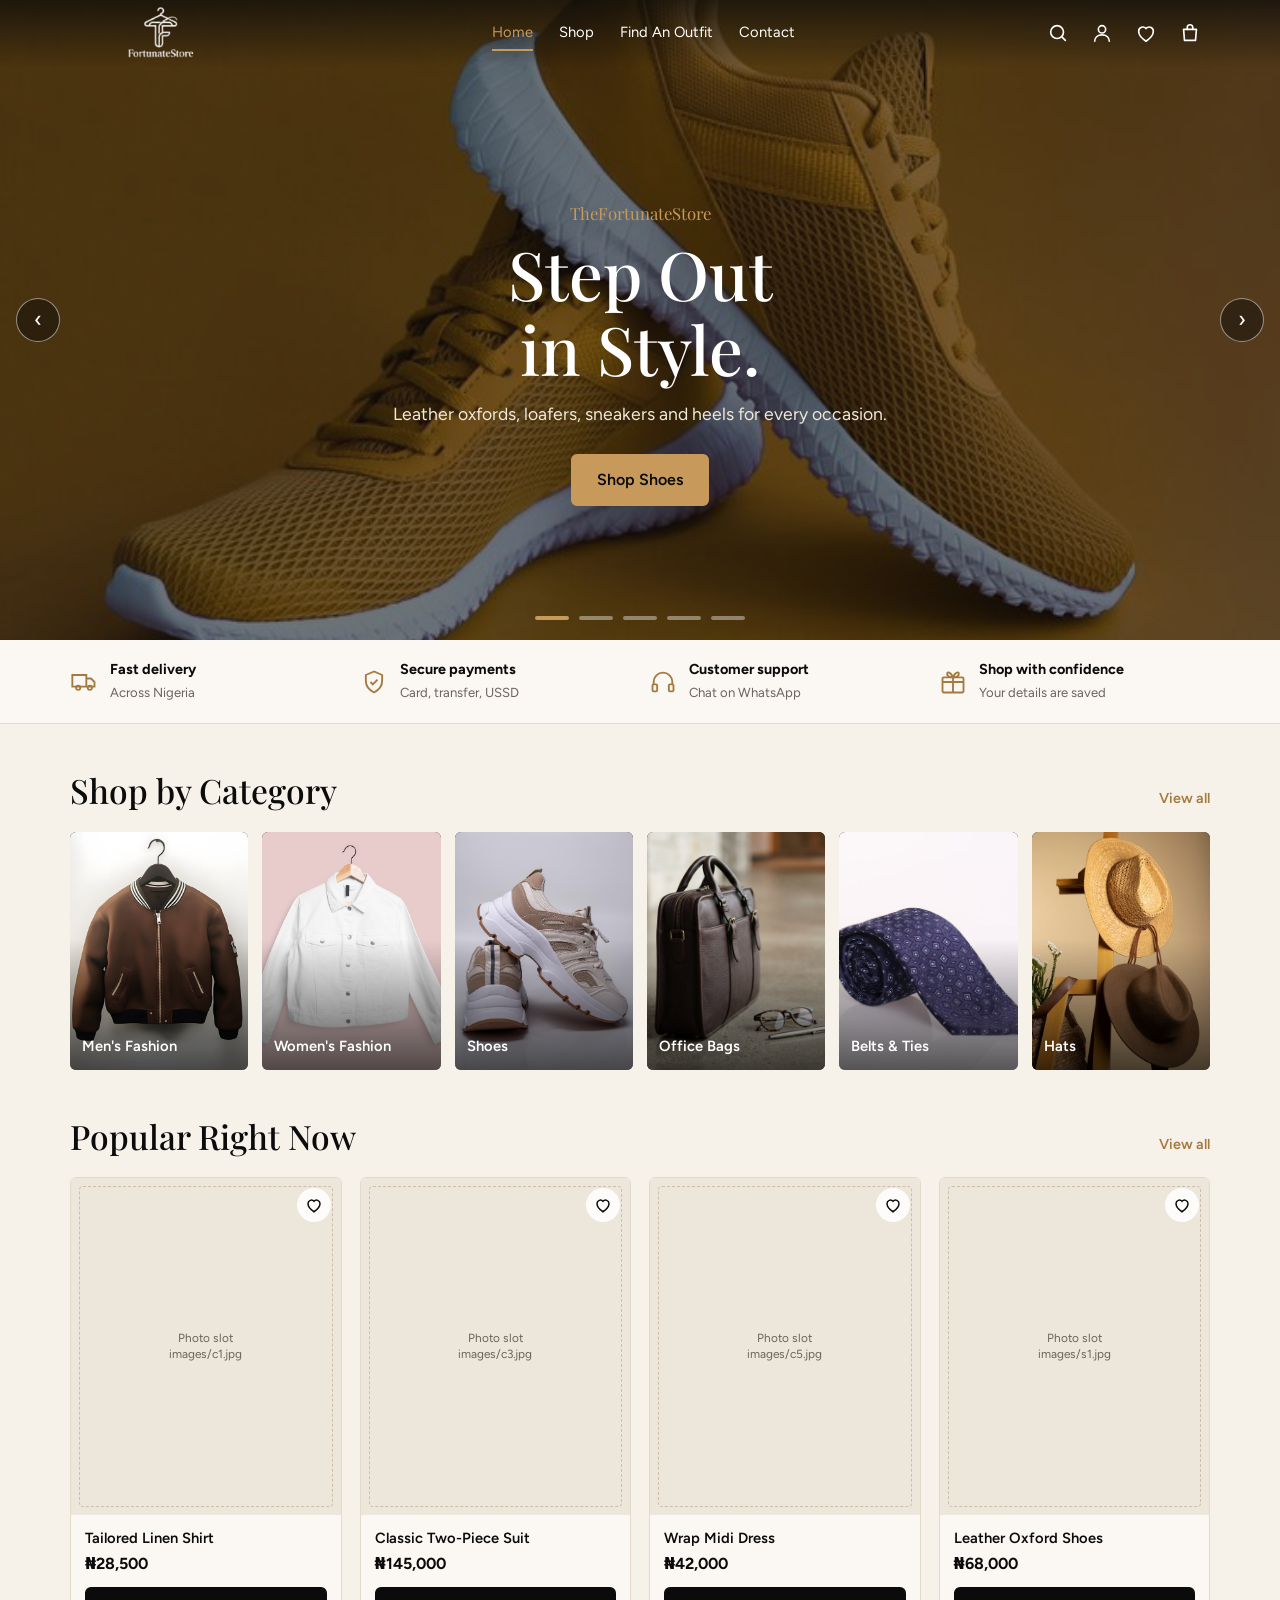
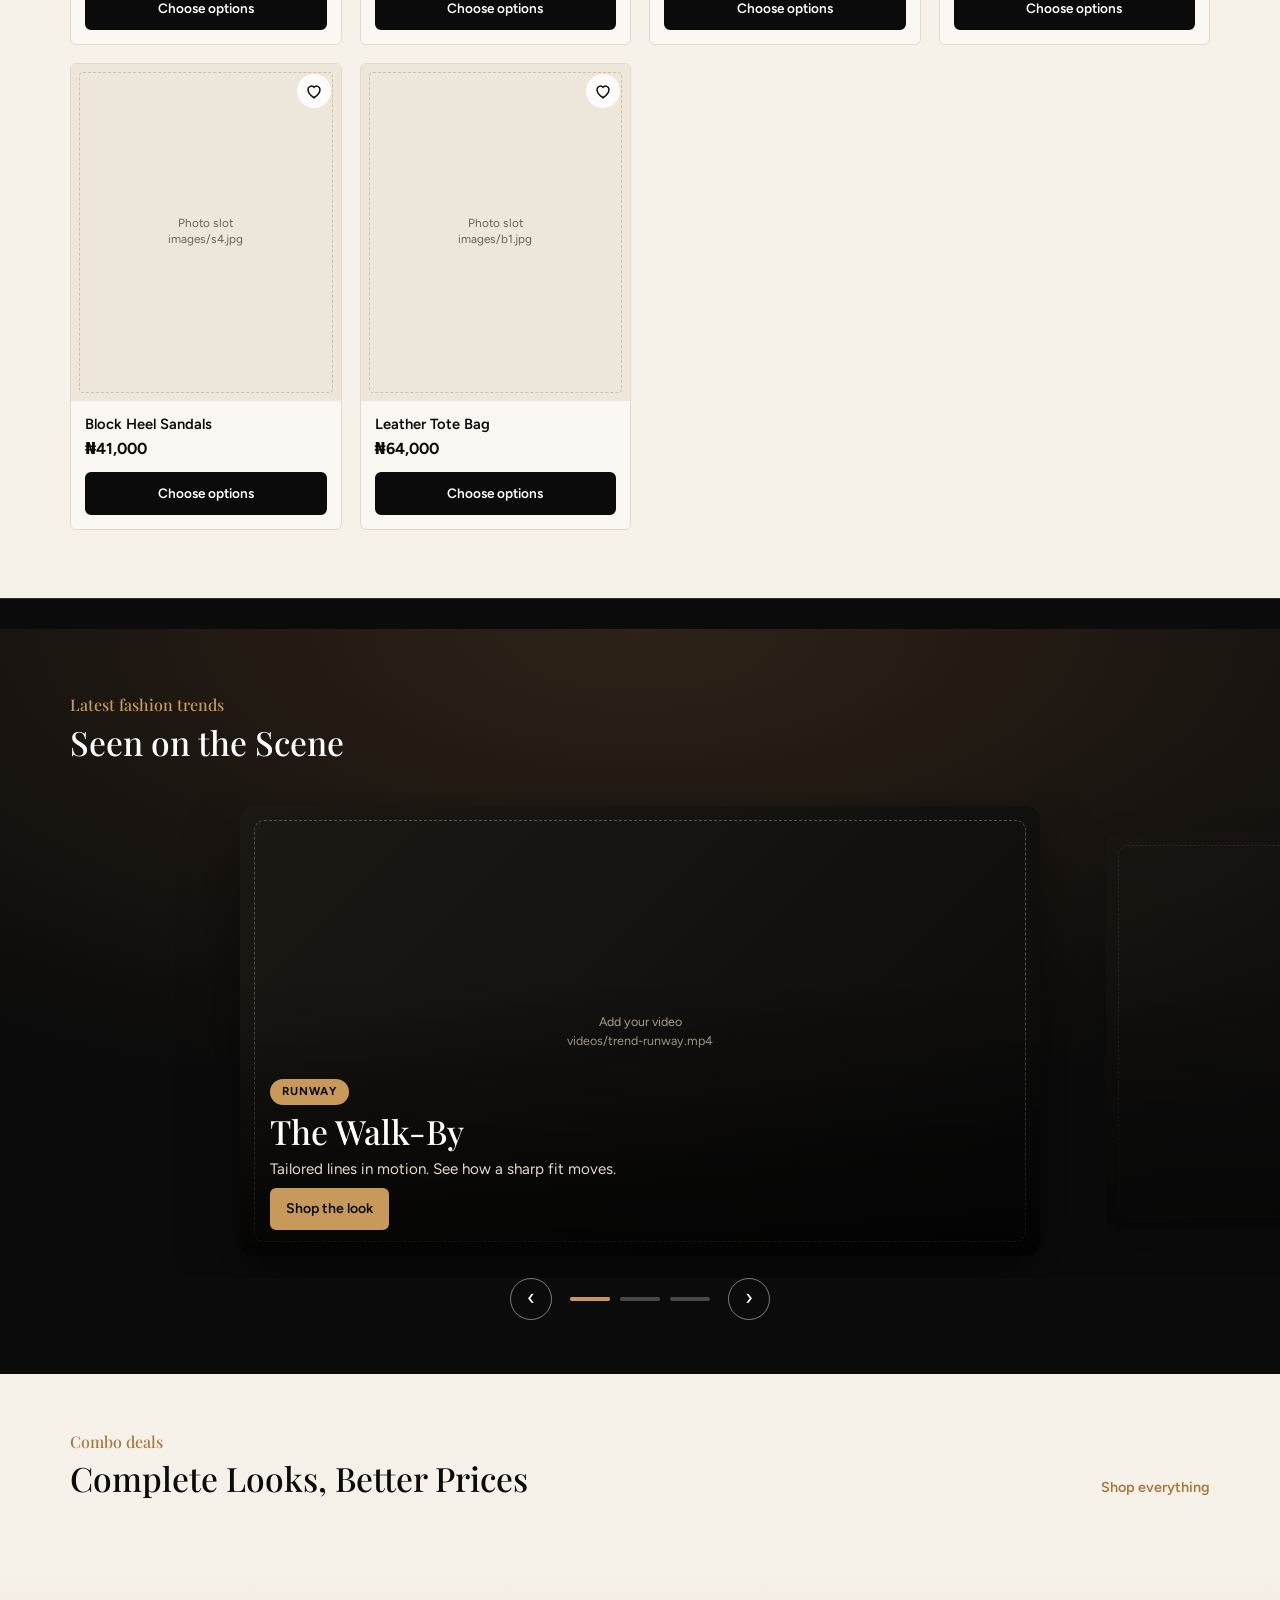
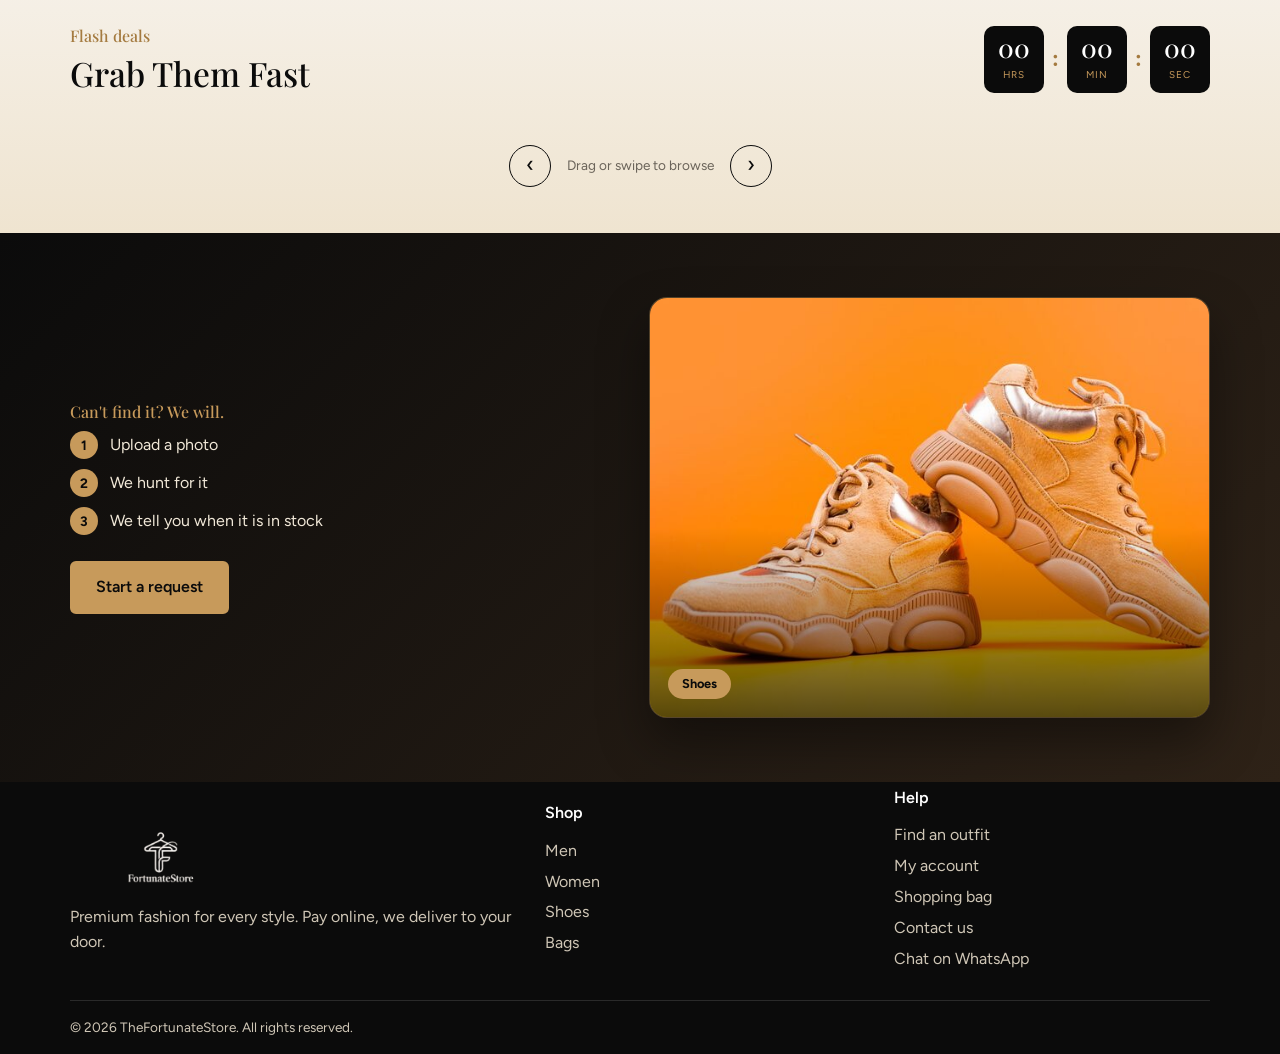
==== commit 166a5160: "first commit" ====
--- a/index.html
+++ b/index.html
@@ -7,8 +7,59 @@
 <link rel="preconnect" href="https://fonts.googleapis.com"><link rel="preconnect" href="https://fonts.gstatic.com" crossorigin>
 <link href="https://fonts.googleapis.com/css2?family=Playfair+Display:wght@500;600&family=Figtree:wght@400;500;600;700&display=swap" rel="stylesheet">
 <link rel="stylesheet" href="css/style.css">
+<style>
+/* Find-an-outfit section: text and button on one side, moving pictures on the other */
+.finder-in{grid-template-columns:minmax(0,1fr) minmax(0,1.05fr)}
+.fx-car{position:relative;aspect-ratio:4/3;border-radius:18px;overflow:hidden;background:linear-gradient(135deg,#1C1814,#0B0B0B);box-shadow:0 24px 50px rgba(0,0,0,.4);border:1px solid rgba(199,154,91,.35)}
+.fx-slide{position:absolute;inset:0;opacity:0;visibility:hidden;transition:opacity .9s ease,visibility .9s}
+.fx-slide.on{opacity:1;visibility:visible}
+.fx-slot{position:absolute;inset:14px;display:grid;place-items:center;text-align:center;border:1.5px dashed rgba(199,154,91,.5);border-radius:12px;font-size:.82rem;color:#BFB5A5}
+.fx-slide img{position:absolute;inset:0;width:100%;height:100%;object-fit:cover;z-index:1;transform:scale(1.08);transition:transform 4.5s ease-out}
+.fx-slide.on img{transform:scale(1)}
+.fx-slide::after{content:"";position:absolute;inset:0;z-index:2;pointer-events:none;background:linear-gradient(transparent 55%,rgba(0,0,0,.65))}
+.fx-cap{position:absolute;z-index:3;left:18px;bottom:18px;background:var(--gold);color:var(--ink);font-weight:700;font-size:.8rem;padding:5px 14px;border-radius:999px}
+.fx-slide.on .fx-cap{animation:rise .7s .15s both}
+.fx-dots{position:absolute;z-index:4;right:16px;bottom:22px;display:flex;gap:8px}
+.fx-dots button{width:26px;height:4px;border:0;border-radius:2px;background:rgba(255,255,255,.4);padding:0;cursor:pointer}
+.fx-dots button.on{background:var(--gold)}
+@media (max-width:900px){.finder-in{grid-template-columns:minmax(0,1fr)}.fx-car{aspect-ratio:4/3}}
+@media (prefers-reduced-motion:reduce){.fx-slide,.fx-slide img{transition:none}}
+</style>
 </head>
 <body>
+<!-- Welcome splash: phones only, once per visit. Tap it to skip. -->
+<div id="splash" aria-hidden="true">
+  <div class="sp-glow"></div>
+  <div class="sp-in">
+    <div class="sp-mark">
+      <svg class="sp-ring" viewBox="0 0 120 120"><circle cx="60" cy="60" r="54"/></svg>
+      <img class="sp-logo" src="images/logo.png" alt="" onerror="this.replaceWith(Object.assign(document.createElement('b'),{className:'sp-mono',textContent:'F'}))">
+    </div>
+    <small class="sp-hi">Welcome to</small>
+    <h1 class="sp-name" id="spName">TheFortunateStore</h1>
+    <p class="sp-tag">Premium fashion for every style</p>
+    <div class="sp-bar"><i></i></div>
+  </div>
+</div>
+<script>
+(function () {
+  var s = document.getElementById("splash"), seen = false;
+  try { seen = sessionStorage.getItem("splash"); } catch (e) {}
+  if (seen || innerWidth > 768 || matchMedia("(prefers-reduced-motion: reduce)").matches) { s.remove(); return; }
+  document.documentElement.style.overflow = "hidden";
+  var n = document.getElementById("spName");
+  n.innerHTML = n.textContent.split("").map(function (c, i) { return '<span style="--i:' + i + '">' + c + "</span>"; }).join("");
+  var gone = false;
+  function done() {
+    if (gone) return; gone = true;
+    s.classList.add("out"); document.documentElement.style.overflow = "";
+    try { sessionStorage.setItem("splash", "1"); } catch (e) {}
+    setTimeout(function () { s.remove(); }, 1000);
+  }
+  setTimeout(done, 3400); s.addEventListener("click", done);
+})();
+</script>
+
 <div id="hdr"></div>
 
 <section class="hero-car" aria-roledescription="carousel" aria-label="Featured collections">
@@ -94,10 +145,85 @@
   <div class="grid" id="featured"></div>
 </div></section>
 
+<!-- Brand ribbon -->
+<div class="ribbon" aria-hidden="true"><div class="rb-track" id="ribbon"></div></div>
+
+<!-- Latest fashion trends: video carousel -->
+<section class="trend" id="trend" aria-roledescription="carousel" aria-label="Latest fashion trends">
+  <div class="wrap trend-head">
+    <div><small class="eyebrow">Latest fashion trends</small><h2>Seen on the Scene</h2></div>
+  </div>
+  <div class="tv-stage"><div class="tv-track" id="tvTrack"></div></div>
+  <div class="tv-ctrl">
+    <button class="tv-arrow" id="tvPrev" aria-label="Previous video">&#8249;</button>
+    <div class="tv-dots" id="tvDots"></div>
+    <button class="tv-arrow" id="tvNext" aria-label="Next video">&#8250;</button>
+  </div>
+</section>
+
+<!-- Combo deals -->
+<section class="sec combos"><div class="wrap">
+  <div class="sec-head"><div><small class="eyebrow">Combo deals</small><h2>Complete Looks, Better Prices</h2></div><a class="link" href="shop.html">Shop everything</a></div>
+  <div class="combo-grid" id="combos"></div>
+</div></section>
+
+<!-- Flash deals -->
+<section class="flash"><div class="wrap">
+  <div class="flash-head">
+    <div><small class="eyebrow">Flash deals</small><h2>Grab Them Fast</h2></div>
+    <div class="cd" id="cd" role="timer" aria-label="Time left on today's flash deals">
+      <div><b data-u="h">00</b><span>Hrs</span></div><i>:</i><div><b data-u="m">00</b><span>Min</span></div><i>:</i><div><b data-u="s">00</b><span>Sec</span></div>
+    </div>
+  </div>
+  <div class="rail" id="rail"></div>
+  <div class="fl-ctrl"><button class="tv-arrow dark" id="fPrev" aria-label="Scroll back">&#8249;</button><span class="muted">Drag or swipe to browse</span><button class="tv-arrow dark" id="fNext" aria-label="Scroll forward">&#8250;</button></div>
+</div></section>
+
+<!-- Find an outfit: shoppers drop a photo, we find it -->
+<section class="finder">
+  <div class="wrap finder-in">
+    <div class="finder-copy">
+      <small class="eyebrow">Can't find it? We will.</small>
+      <ul class="finder-steps"><li><b>1</b>Upload a photo</li><li><b>2</b>We hunt for it</li><li><b>3</b>We tell you when it is in stock</li></ul>
+      <a class="btn" href="find-outfit.html">Start a request</a>
+    </div>
+    <!-- Moving pictures. Save your photos as images/finder-shoes.jpg, finder-belt.jpg, finder-accessories.jpg, finder-shirt.jpg, finder-trousers.jpg -->
+    <div class="fx-car" id="fxCar" aria-roledescription="carousel" aria-label="Things we can find for you">
+      <div class="fx-slide on" role="group" aria-label="Shoes">
+        <span class="fx-slot">Your photo goes here<br>images/finder-shoes.jpg</span>
+        <img src="images/finder-shoes.jpg" alt="Shoes" loading="lazy" onerror="this.remove()">
+        <span class="fx-cap">Shoes</span>
+      </div>
+      <div class="fx-slide" role="group" aria-label="Belts">
+        <span class="fx-slot">Your photo goes here<br>images/finder-belt.jpg</span>
+        <img src="images/finder-belt.jpg" alt="Belts" loading="lazy" onerror="this.remove()">
+        <span class="fx-cap">Belts</span>
+      </div>
+      <div class="fx-slide" role="group" aria-label="Accessories">
+        <span class="fx-slot">Your photo goes here<br>images/finder-accessories.jpg</span>
+        <img src="images/finder-accessories.jpg" alt="Accessories" loading="lazy" onerror="this.remove()">
+        <span class="fx-cap">Accessories</span>
+      </div>
+      <div class="fx-slide" role="group" aria-label="Shirts">
+        <span class="fx-slot">Your photo goes here<br>images/finder-shirt.jpg</span>
+        <img src="images/finder-shirt.jpg" alt="Shirts" loading="lazy" onerror="this.remove()">
+        <span class="fx-cap">Shirts</span>
+      </div>
+      <div class="fx-slide" role="group" aria-label="Trousers">
+        <span class="fx-slot">Your photo goes here<br>images/finder-trousers.jpg</span>
+        <img src="images/finder-trousers.jpg" alt="Trousers" loading="lazy" onerror="this.remove()">
+        <span class="fx-cap">Trousers</span>
+      </div>
+      <div class="fx-dots" id="fxDots"></div>
+    </div>
+  </div>
+</section>
+
 <div id="ftr"></div>
 <script src="js/config.js"></script>
 <script src="js/products.js"></script>
 <script src="js/app.js"></script>
+<script src="js/deals.js"></script>
 <script>
 layout("home");
 
@@ -152,6 +278,122 @@
 
 /* ---------- Popular products ---------- */
 $("#featured").innerHTML = PRODUCTS.filter(p => p.featured).slice(0, 8).map(tile).join("");
+
+/* ---------- Brand ribbon ---------- */
+// {
+//   const words = ["Premium fashion", "Fast delivery across Nigeria", "Secure payments", "Look good. Feel greater.", "New styles every week"];
+//   const row = words.map(w => `<span>${esc(w)}</span>`).join("");
+//   $("#ribbon").innerHTML = row + row + row + row;
+// }
+
+/* ---------- Fashion trends: video carousel ----------
+   Put your videos in a "videos" folder. Each is a short MP4 (10 to 20 seconds, under 8 MB). Edit the list to change them. */
+const TRENDS = [
+  { video: "videos/trend-runway.mp4",  poster: "images/trend-runway.jpg",  tag: "Runway",  title: "The Walk-By",        text: "Tailored lines in motion. See how a sharp fit moves.",   href: "shop.html?g=men" },
+  { video: "videos/trend-styling.mp4", poster: "images/trend-styling.jpg", tag: "Styling", title: "One Piece, Three Ways", text: "Watch a single blazer go from desk to dinner.",        href: "shop.html?g=women" },
+  { video: "videos/trend-street.mp4",  poster: "images/trend-street.jpg",  tag: "Street",  title: "Street Ready",       text: "Sneakers, caps and layers that own the pavement.",       href: "shop.html?c=shoes" }
+];
+$("#tvTrack").innerHTML = TRENDS.map((t, i) => `<article class="tv-slide ${i === 0 ? "on" : ""}" aria-label="${esc(t.title)}">
+  <span class="vslot">Add your video<br>${esc(t.video)}</span>
+  <video muted loop playsinline preload="metadata" poster="${esc(t.poster)}"><source src="${esc(t.video)}" type="video/mp4" onerror="this.parentNode.style.display='none'"></video>
+  <div class="tv-cap"><span class="tv-tag">${esc(t.tag)}</span><h3>${esc(t.title)}</h3><p>${esc(t.text)}</p><a class="btn sm" href="${t.href}">Shop the look</a></div>
+</article>`).join("");
+$("#tvDots").innerHTML = TRENDS.map((t, i) => `<button class="${i === 0 ? "on" : ""}" aria-label="Show video ${i + 1}"><i></i></button>`).join("");
+{
+  const slides = $$(".tv-slide"), dots = $$("#tvDots button"), stage = $(".tv-stage"), track = $("#tvTrack");
+  let i = 0, timer = null, seen = false;
+  const place = () => {
+    const w = slides[0].offsetWidth, gap = parseFloat(getComputedStyle(track).columnGap) || 18;
+    track.style.transform = `translateX(${(stage.clientWidth - w) / 2 - i * (w + gap)}px)`;
+  };
+  const sync = () => slides.forEach((s, k) => {
+    const v = $("video", s); if (!v) return;
+    if (k === i && seen) { const p = v.play(); if (p && p.catch) p.catch(() => {}); } else v.pause();
+  });
+  const go = n => {
+    i = (n + slides.length) % slides.length;
+    slides.forEach((s, k) => s.classList.toggle("on", k === i));
+    dots.forEach((d, k) => d.classList.toggle("on", k === i));
+    place(); sync(); auto();
+  };
+  const auto = () => { clearInterval(timer); if (seen && !REDUCED) timer = setInterval(() => go(i + 1), 7000); };
+  $("#tvNext").onclick = () => go(i + 1); $("#tvPrev").onclick = () => go(i - 1);
+  dots.forEach((d, k) => d.onclick = () => go(k));
+  slides.forEach((s, k) => s.addEventListener("click", e => { if (k !== i && !e.target.closest("a")) go(k); }));
+  let x0 = null;
+  stage.addEventListener("touchstart", e => x0 = e.touches[0].clientX, { passive: true });
+  stage.addEventListener("touchend", e => { if (x0 === null) return; const dx = e.changedTouches[0].clientX - x0; if (Math.abs(dx) > 45) go(i + (dx < 0 ? 1 : -1)); x0 = null; });
+  addEventListener("resize", place);
+  new IntersectionObserver(es => { seen = es[0].isIntersecting; sync(); auto(); }, { threshold: .35 }).observe($("#trend"));
+  place(); addEventListener("load", place);
+}
+
+/* ---------- Combo deals ---------- */
+$("#combos").innerHTML = COMBOS.map(c => {
+  const ps = c.ids.map(byId).filter(Boolean); if (ps.length < 2) return "";
+  const full = ps.reduce((n, p) => n + p.price, 0), now = ps.reduce((n, p) => n + dealPrice(p, c.off), 0);
+  return `<article class="combo">
+    <div class="combo-art n${Math.min(ps.length, 4)}">${ps.slice(0, 4).map(p => `<div class="cth">${art(p)}</div>`).join("")}<span class="combo-badge">Save ${Math.round(c.off * 100)}%</span></div>
+    <div class="combo-body"><small class="eyebrow">${esc(c.tag)}</small><h3>${esc(c.name)}</h3>
+      <ul>${ps.map(p => `<li>${esc(p.name)}</li>`).join("")}</ul>
+      <div class="combo-price"><b>${money(now)}</b><s>${money(full)}</s></div>
+      <span class="muted small">You save ${money(full - now)}</span>
+      <button class="btn dark" data-combo="${c.id}">Choose sizes and add</button></div>
+  </article>`;
+}).join("");
+document.addEventListener("click", e => {
+  const b = e.target.closest("[data-combo]"); if (!b) return;
+  const c = COMBOS.find(x => x.id === b.dataset.combo); if (c) dealPicker({ title: c.name, ids: c.ids, off: c.off });
+});
+
+/* ---------- Find an outfit: moving pictures ---------- */
+{
+  const car = $("#fxCar"), sl = $$(".fx-slide", car), dots = $("#fxDots");
+  dots.innerHTML = sl.map((s, i) => `<button class="${i ? "" : "on"}" aria-label="Show ${i + 1}"></button>`).join("");
+  const bt = $$("button", dots); let i = 0, t = null, vis = false;
+  const show = n => { i = (n + sl.length) % sl.length; sl.forEach((s, k) => s.classList.toggle("on", k === i)); bt.forEach((d, k) => d.classList.toggle("on", k === i)); };
+  const run = () => { clearInterval(t); if (vis && !matchMedia("(prefers-reduced-motion: reduce)").matches) t = setInterval(() => show(i + 1), 3500); };
+  bt.forEach((d, k) => d.onclick = () => { show(k); run(); });
+  let x0 = null;
+  car.addEventListener("touchstart", e => x0 = e.touches[0].clientX, { passive: true });
+  car.addEventListener("touchend", e => { if (x0 === null) return; const dx = e.changedTouches[0].clientX - x0; if (Math.abs(dx) > 40) { show(i + (dx < 0 ? 1 : -1)); run(); } x0 = null; });
+  new IntersectionObserver(es => { vis = es[0].isIntersecting; run(); }, { threshold: .3 }).observe(car);
+}
+
+/* ---------- Flash deals: countdown, drag rail, tilt cards ---------- */
+$("#rail").innerHTML = FLASH.map(f => {
+  const p = byId(f.id); if (!p) return "";
+  return `<article class="fcard" data-tilt>
+    <div class="fc-art"><span class="fc-badge">-${Math.round(f.off * 100)}%</span>${heart(p.id)}
+      <a href="product.html?id=${p.id}" draggable="false">${art(p)}</a><i class="fc-glare"></i></div>
+    <div class="fc-body"><h3>${esc(p.name)}</h3>
+      <div class="fc-price"><b>${money(dealPrice(p, f.off))}</b><s>${money(p.price)}</s></div>
+      <button class="btn sm" data-flash="${p.id}" data-off="${f.off}">Grab this deal</button></div>
+  </article>`;
+}).join("");
+document.addEventListener("click", e => {
+  const b = e.target.closest("[data-flash]"); if (b) claimDeal(b.dataset.flash, +b.dataset.off);
+});
+{
+  const end = new Date(); end.setHours(24, 0, 0, 0);
+  const tick = () => {
+    if (end - Date.now() <= 0) end.setDate(end.getDate() + 1);
+    const ms = end - Date.now(), v = { h: Math.floor(ms / 3.6e6), m: Math.floor(ms / 6e4) % 60, s: Math.floor(ms / 1e3) % 60 };
+    for (const k in v) {
+      const el = $(`#cd [data-u="${k}"]`), t = String(v[k]).padStart(2, "0");
+      if (el.textContent !== t) { el.textContent = t; el.classList.remove("flip"); void el.offsetWidth; el.classList.add("flip"); }
+    }
+  };
+  tick(); setInterval(tick, 1000);
+
+  const r = $("#rail"); let down = false, sx = 0, sl = 0, moved = false;
+  r.addEventListener("pointerdown", e => { if (e.pointerType !== "mouse") return; down = true; moved = false; sx = e.clientX; sl = r.scrollLeft; });
+  addEventListener("pointermove", e => { if (!down) return; const dx = e.clientX - sx; if (Math.abs(dx) > 5) { moved = true; r.classList.add("drag"); } r.scrollLeft = sl - dx; });
+  addEventListener("pointerup", () => { down = false; r.classList.remove("drag"); });
+  r.addEventListener("click", e => { if (moved) { e.preventDefault(); e.stopPropagation(); moved = false; } }, true);
+  $("#fPrev").onclick = () => r.scrollBy({ left: -r.clientWidth * .8, behavior: "smooth" });
+  $("#fNext").onclick = () => r.scrollBy({ left: r.clientWidth * .8, behavior: "smooth" });
+}
 </script>
 </body>
 </html>
--- a/css/style.css
+++ b/css/style.css
@@ -15,8 +15,8 @@
 :focus-visible{outline:3px solid var(--gold);outline-offset:2px}
 .wrap{max-width:var(--wrap);margin:0 auto;padding:0 20px}
 h1,h2{font-family:var(--serif);font-weight:500;line-height:1.12}
-h1{font-size:clamp(2.4rem,5.5vw,4.2rem)}
-h2{font-size:clamp(1.5rem,3vw,2.1rem)}
+h1{font-size:clamp(1.5rem,5.5vw,4.2rem)}
+h2{font-size:clamp(1.3rem,3vw,2.1rem)}
 h3{font-size:1rem;font-weight:600}
 p{max-width:62ch}
 .muted{color:var(--muted)}
@@ -40,12 +40,12 @@
 .top .wrap{display:flex;justify-content:space-between;gap:12px;padding-top:7px;padding-bottom:7px}
 .top a:hover{color:var(--gold)}
 header.site{background:var(--ink);color:#fff;position:sticky;top:0;z-index:20}
-.bar{display:flex;align-items:center;justify-content:space-between;gap:16px;height:66px}
+.bar{display:flex;align-items:center;justify-content:space-between;gap:px;height:66px}
 .logo{display:flex;align-items:center;height:px;font-family:var(--serif);font-size:1.5rem;font-weight:500}
 .logo img{height:100px;width:auto;max-width:200px;object-fit:contain}
 .logo.nologo::before{content:"Your logo here";display:grid;place-items:center;height:42px;padding:0 16px;border:1.5px dashed rgba(255,255,255,.45);border-radius:6px;font-family:var(--sans);font-size:.78rem;font-weight:400;color:rgba(255,255,255,.7)}
-.foot .logo{height:56px;margin-bottom:12px}
-.foot .logo img{height:56px}
+.foot .logo{height:100px;}
+.foot .logo img{height:100px}
 .nav{display:flex;gap:26px;font-size:.92rem}
 .nav a{padding:6px 0;border-bottom:2px solid transparent}
 .nav a:hover{color:var(--gold)}
@@ -215,7 +215,7 @@
 details p{padding:0 16px 16px;color:var(--muted)}
 
 footer.site{background:var(--ink);color:#CFC6B6}
-.foot{display:grid;grid-template-columns:1.4fr 1fr 1fr;gap:32px;padding:44px 0 26px}
+.foot{display:grid;grid-template-columns:1.4fr 1fr 1fr;gap:32px;padding:4px 0 26px; align-items:center;}
 .foot h3{color:#fff;margin-bottom:10px}
 .foot a{display:block;padding:3px 0}
 .foot a:hover{color:var(--gold)}
@@ -333,7 +333,7 @@
 .auth-tabs a:not(.on):hover{color:var(--ink)}
 .auth-card h1{font-size:clamp(1.8rem,3.4vw,2.4rem);margin-bottom:6px}
 .auth-sub{margin-bottom:22px}
-#note:empty{display:none}
+.auth #note:empty{display:none}
 .auth-step{font-family:var(--serif);font-weight:500;font-size:1.1rem;color:var(--gold-d);margin:22px 0 12px;padding-bottom:8px;border-bottom:1px solid var(--line)}
 .auth-step:first-of-type{margin-top:0}
 .auth-card input,.auth-card select{padding:13px 14px;background:var(--card)}
@@ -360,4 +360,277 @@
   .auth-copy{padding:32px 22px}
   .auth-copy ul{display:none}
   .auth-form{padding:32px 18px 56px}
-}+}
+
+/* =====================================================================
+   Phone navigation: only the logo and a menu bar. Everything else opens inside it.
+   ===================================================================== */
+.nav-tools{display:none}
+.menu-btn{display:none;margin-left:auto}
+.menu-btn .bars{display:grid;gap:5px;width:24px}
+.menu-btn .bars i{display:block;height:2px;border-radius:2px;background:currentColor;transition:transform .3s,opacity .2s}
+.menu-btn[aria-expanded="true"] .bars i:nth-child(1){transform:translateY(7px) rotate(45deg)}
+.menu-btn[aria-expanded="true"] .bars i:nth-child(2){opacity:0}
+.menu-btn[aria-expanded="true"] .bars i:nth-child(3){transform:translateY(-7px) rotate(-45deg)}
+header.site{transition:transform .35s ease}
+header.site.away{transform:translateY(-100%)}
+body.home header.site{transition:background .25s,transform .35s ease}
+body.home header.site:has(.nav.open){background:var(--ink)}
+@media (max-width:900px){
+  .tools{display:none}
+  .menu-btn{display:block}
+  .logo img{height:50px}
+  .nav{display:flex;visibility:hidden;opacity:0;transform:translateY(-10px);pointer-events:none;max-height:calc(100vh - 66px);overflow-y:auto;transition:opacity .25s,transform .25s,visibility .25s}
+  .nav.open{visibility:visible;opacity:1;transform:none;pointer-events:auto}
+  .nav.open>*{animation:rise .4s both}
+  .nav.open>*:nth-child(2){animation-delay:.04s}.nav.open>*:nth-child(3){animation-delay:.08s}
+  .nav.open>*:nth-child(4){animation-delay:.12s}.nav.open>*:nth-child(5){animation-delay:.16s}
+  .nav.open>*:nth-child(6){animation-delay:.2s}.nav.open>*:nth-child(7){animation-delay:.24s}.nav.open>*:nth-child(8){animation-delay:.28s}
+  .nav a{border-bottom:1px solid #262626}
+  .nav a.on{border-color:#262626}
+  .nav-tools{display:flex;flex-direction:column;margin-top:10px;padding-top:6px;border-top:1px solid var(--gold)}
+  .nav-tools a{display:flex;align-items:center;gap:14px;padding:13px 0}
+  .nav-tools a svg{color:var(--gold)}
+  .nav-tools .count{position:static;margin-left:auto;display:none}
+}
+
+/* =====================================================================
+   Welcome splash (phones only)
+   ===================================================================== */
+#splash{position:fixed;inset:0;z-index:1000;display:none;place-items:center;background:#0B0B0B;color:#fff;overflow:hidden;text-align:center}
+@media (max-width:768px){#splash{display:grid}}
+.sp-glow{position:absolute;width:140vw;height:140vw;left:50%;top:50%;translate:-50% -50%;border-radius:50%;background:radial-gradient(circle,rgba(199,154,91,.28),transparent 60%);animation:spGlow 3s ease-in-out infinite alternate}
+.sp-in{position:relative;display:flex;flex-direction:column;align-items:center;padding:0 24px}
+.sp-mark{position:relative;width:132px;height:132px;display:grid;place-items:center;margin-bottom:26px}
+.sp-ring{position:absolute;inset:0;width:100%;height:100%;transform:rotate(-90deg)}
+.sp-ring circle{fill:none;stroke:var(--gold);stroke-width:1.5;stroke-dasharray:340;stroke-dashoffset:340;animation:spDraw 1.6s .2s cubic-bezier(.6,0,.2,1) forwards}
+.sp-logo{width:84px;height:84px;object-fit:contain;opacity:0;animation:spPop .9s .7s cubic-bezier(.2,1.4,.4,1) forwards}
+.sp-mono{font-family:var(--serif);font-size:3.4rem;font-weight:500;color:var(--gold);opacity:0;animation:spPop .9s .7s cubic-bezier(.2,1.4,.4,1) forwards}
+.sp-hi{font-family:var(--serif);color:var(--gold);font-size:1.05rem;letter-spacing:.2em;text-transform:uppercase;opacity:0;animation:rise .7s 1.1s both}
+.sp-name{font-size:clamp(1.9rem,9vw,2.6rem);margin:8px 0 10px;white-space:nowrap}
+.sp-name span{display:inline-block;opacity:0;transform:translateY(22px);animation:spLetter .6s forwards;animation-delay:calc(1.3s + var(--i) * .05s)}
+.sp-tag{color:#CFC6B6;font-size:.95rem;opacity:0;animation:rise .7s 2.2s both}
+.sp-bar{width:140px;height:3px;border-radius:2px;background:rgba(255,255,255,.15);margin-top:30px;overflow:hidden}
+.sp-bar i{display:block;height:100%;background:var(--gold);transform-origin:left;transform:scaleX(0);animation:spBar 3s .3s ease-in-out forwards}
+#splash.out{animation:spOut .9s cubic-bezier(.7,0,.2,1) forwards;pointer-events:none}
+@keyframes spDraw{to{stroke-dashoffset:0}}
+@keyframes spPop{from{opacity:0;transform:scale(.5) rotate(-12deg)}to{opacity:1;transform:none}}
+@keyframes spLetter{to{opacity:1;transform:none}}
+@keyframes spBar{to{transform:scaleX(1)}}
+@keyframes spGlow{from{opacity:.5;transform:scale(.9)}to{opacity:1;transform:scale(1.05)}}
+@keyframes spOut{to{transform:translateY(-100%)}}
+
+/* =====================================================================
+   Home: brand ribbon, trend videos, combo deals, flash deals
+   ===================================================================== */
+.eyebrow{display:block;font-family:var(--serif);font-weight:500;color:var(--gold-d);font-size:1rem;margin-bottom:6px}
+.small{font-size:.85rem}
+.ribbon{background:var(--ink);color:#fff;overflow:hidden;border-top:1px solid #2A2A2A;padding:15px 0;margin-top:20px}
+.rb-track{display:flex;width:max-content;animation:marq 38s linear infinite}
+.ribbon:hover .rb-track{animation-play-state:paused}
+.rb-track span{font-family:var(--serif);font-size:1.15rem;white-space:nowrap;padding:0 26px;display:flex;align-items:center;gap:52px}
+.rb-track span::after{content:"";width:9px;height:9px;background:var(--gold);transform:rotate(45deg);flex:none}
+@keyframes marq{to{transform:translateX(-50%)}}
+
+.trend{background:radial-gradient(120% 90% at 50% 0,#2E2217,#0B0B0B 72%);color:#fff;padding:64px 0 54px;overflow:hidden}
+.trend-head{display:flex;justify-content:space-between;align-items:end;gap:20px;flex-wrap:wrap;margin-bottom:30px}
+.trend-head h2{color:#fff}
+.trend-head p{color:#CFC6B6;max-width:40ch}
+.trend .eyebrow,.flash .eyebrow{color:var(--gold)}
+.tv-stage{overflow:hidden;padding:14px 0 22px}
+.tv-track{display:flex;gap:18px;transition:transform .85s cubic-bezier(.65,0,.2,1);will-change:transform;touch-action:pan-y}
+.tv-slide{position:relative;flex:0 0 min(74vw,800px);aspect-ratio:16/9;border-radius:14px;overflow:hidden;background:linear-gradient(135deg,#1C1814,#0B0B0B);opacity:.4;transform:scale(.88);transition:opacity .6s,transform .6s;cursor:pointer;box-shadow:0 30px 60px rgba(0,0,0,.45)}
+.tv-slide.on{opacity:1;transform:none;cursor:default}
+.tv-slide video{position:absolute;inset:0;width:100%;height:100%;object-fit:cover;z-index:1}
+.vslot{position:absolute;inset:14px;z-index:0;display:grid;place-items:center;text-align:center;border:1.5px dashed #5A5249;border-radius:10px;font-size:.78rem;color:#BFB5A5}
+.tv-slide::after{content:"";position:absolute;inset:0;z-index:2;pointer-events:none;background:linear-gradient(transparent 38%,rgba(0,0,0,.8))}
+.tv-cap{position:absolute;z-index:3;left:0;right:0;bottom:0;padding:26px 30px;display:flex;flex-direction:column;align-items:flex-start;gap:7px;transition:opacity .5s}
+.tv-slide:not(.on) .tv-cap{opacity:0}
+.tv-slide.on .tv-cap>*{animation:rise .7s both}
+.tv-slide.on .tv-cap>:nth-child(2){animation-delay:.1s}.tv-slide.on .tv-cap>:nth-child(3){animation-delay:.2s}.tv-slide.on .tv-cap>:nth-child(4){animation-delay:.3s}
+.tv-tag{background:var(--gold);color:var(--ink);font-weight:700;font-size:.72rem;letter-spacing:.08em;text-transform:uppercase;padding:4px 12px;border-radius:999px}
+.tv-cap h3{font-family:var(--serif);font-weight:500;font-size:clamp(1.4rem,2.8vw,2.1rem);line-height:1.15}
+.tv-cap p{color:#E4DACA;max-width:44ch;font-size:.95rem}
+.tv-ctrl{display:flex;justify-content:center;align-items:center;gap:18px}
+.tv-arrow{width:42px;height:42px;border-radius:50%;border:1.5px solid rgba(255,255,255,.45);background:transparent;color:#fff;font-size:1.4rem;cursor:pointer;transition:background .2s,color .2s,border-color .2s}
+.tv-arrow:hover{background:var(--gold);border-color:var(--gold);color:var(--ink)}
+.tv-arrow.dark{border-color:var(--ink);color:var(--ink)}
+.tv-dots{display:flex;gap:10px}
+.tv-dots button{position:relative;width:40px;height:4px;border:0;border-radius:2px;background:rgba(255,255,255,.25);overflow:hidden;padding:0;cursor:pointer}
+.tv-dots button i{position:absolute;inset:0;background:var(--gold);transform:scaleX(0);transform-origin:left}
+.tv-dots button.on i{animation:tvp 7s linear forwards}
+@keyframes tvp{to{transform:scaleX(1)}}
+@media (max-width:700px){
+  .trend{padding:48px 0 40px}
+  .tv-slide{flex-basis:80vw;aspect-ratio:4/5}
+  .tv-cap{padding:18px}
+}
+
+.combos{padding-top:56px}
+.combo-grid{display:grid;grid-template-columns:repeat(2,minmax(0,1fr));gap:20px}
+.combo{display:grid;grid-template-columns:minmax(0,.9fr) minmax(0,1fr);gap:18px;background:var(--card);border:1px solid var(--line);border-radius:14px;padding:16px;transition:box-shadow .25s,transform .25s}
+.combo:hover{box-shadow:0 18px 36px rgba(11,11,11,.13);transform:translateY(-4px)}
+.combo-art{position:relative;display:grid;grid-template-columns:1fr 1fr;gap:6px;aspect-ratio:1;align-self:start}
+.combo-art.n3 .cth:first-child{grid-row:span 2}
+.cth{position:relative;display:grid;place-items:center;overflow:hidden;border-radius:6px;background:#EDE6DA}
+.cth .art{position:absolute;inset:0;aspect-ratio:auto;width:100%;height:100%}
+.cth .art .slot{font-size:.66rem;inset:6px;padding:4px}
+.dp-row .cth .slot{display:none}
+.combo-badge{position:absolute;left:8px;top:8px;z-index:4;background:var(--ink);color:var(--gold);font-weight:700;font-size:.78rem;padding:4px 10px;border-radius:999px}
+.combo-body{display:flex;flex-direction:column;gap:7px;min-width:0}
+.combo-body h3{font-family:var(--serif);font-weight:500;font-size:1.45rem;line-height:1.15}
+.combo-body ul{list-style:none;display:grid;gap:3px;color:var(--muted);font-size:.88rem}
+.combo-body li::before{content:"+ ";color:var(--gold-d);font-weight:700}
+.combo-price{display:flex;align-items:baseline;gap:10px;margin-top:4px}
+.combo-price b{font-size:1.45rem}.combo-price s{color:var(--muted)}
+.combo-body .btn{margin-top:auto}
+@media (max-width:900px){.combo-grid{grid-template-columns:1fr}}
+@media (max-width:520px){.combo{grid-template-columns:1fr}.combo-art{max-width:320px}}
+
+.flash{background:linear-gradient(180deg,var(--paper),#EFE4D0);padding:56px 0 46px;overflow:hidden}
+.flash-head{display:flex;justify-content:space-between;align-items:end;gap:18px;flex-wrap:wrap;margin-bottom:14px}
+.flash .eyebrow{color:var(--gold-d)}
+.cd{display:flex;align-items:center;gap:8px}
+.cd div{background:var(--ink);color:#fff;border-radius:10px;min-width:60px;padding:9px 8px 7px;text-align:center}
+.cd b{display:block;font-family:var(--serif);font-size:1.6rem;font-weight:500;line-height:1}
+.cd b.flip{animation:flip .45s}
+.cd span{font-size:.62rem;text-transform:uppercase;letter-spacing:.1em;color:var(--gold)}
+.cd i{font-style:normal;font-weight:700;color:var(--gold-d);font-size:1.4rem}
+@keyframes flip{from{transform:rotateX(90deg);opacity:0}to{transform:none;opacity:1}}
+.rail{display:flex;gap:16px;overflow-x:auto;scroll-snap-type:x proximity;padding:16px 6px 22px;margin:0 -6px;scrollbar-width:none;cursor:grab;overscroll-behavior-x:contain}
+.rail::-webkit-scrollbar{display:none}
+.rail.drag{cursor:grabbing;scroll-snap-type:none}
+.fcard{position:relative;flex:0 0 232px;scroll-snap-align:start;background:var(--card);border:1px solid var(--line);border-radius:14px;overflow:hidden;box-shadow:0 8px 20px rgba(11,11,11,.08);transform:perspective(800px) rotateX(var(--rx,0deg)) rotateY(var(--ry,0deg));transition:transform .18s ease-out,box-shadow .25s;user-select:none;-webkit-user-select:none}
+.fcard:hover{box-shadow:0 24px 44px rgba(11,11,11,.22)}
+.fc-art{position:relative;aspect-ratio:4/5;background:#EDE6DA;overflow:hidden}
+.fc-art a{position:absolute;inset:0;display:grid;place-items:center}
+.fc-art .art{width:100%;height:100%;aspect-ratio:auto}
+.fc-art img{-webkit-user-drag:none}
+.fcard:hover .fc-art img{transform:scale(1.08)}
+.fc-art .heart{z-index:4}
+.fc-badge{position:absolute;top:10px;left:10px;z-index:4;background:var(--ink);color:var(--gold);font-weight:700;font-size:.8rem;padding:4px 10px;border-radius:999px;animation:pulse 2s ease-in-out infinite}
+@keyframes pulse{50%{transform:scale(1.1)}}
+.fc-glare{position:absolute;inset:0;z-index:3;pointer-events:none;opacity:0;transition:opacity .2s;background:radial-gradient(circle at var(--mx,50%) var(--my,50%),rgba(255,255,255,.4),transparent 55%)}
+.fcard:hover .fc-glare{opacity:1}
+.fc-body{padding:12px 14px 14px}
+.fc-body h3{font-size:.95rem;margin-bottom:4px}
+.fc-price{display:flex;align-items:baseline;gap:8px;margin-bottom:10px}
+.fc-price b{font-size:1.15rem;color:var(--gold-d)}.fc-price s{color:var(--muted);font-size:.85rem}
+.fc-body .btn{width:100%;background:var(--ink);border-color:var(--ink);color:#fff}
+.fc-body .btn:hover{background:var(--gold-d);border-color:var(--gold-d)}
+.fl-ctrl{display:flex;align-items:center;justify-content:center;gap:16px;font-size:.85rem}
+
+/* deal picker pop-up */
+.dp-ov{position:fixed;inset:0;z-index:200;display:grid;place-items:center;padding:16px;background:rgba(11,11,11,.62);backdrop-filter:blur(3px);animation:fade .25s both}
+.dp-ov.out{animation:fadeOut .2s forwards}
+.dp{position:relative;width:100%;max-width:560px;max-height:90vh;overflow-y:auto;background:var(--paper);border-radius:16px;padding:26px;animation:rise .35s both}
+.dp h2{font-size:1.6rem;padding-right:36px}
+.dp-sub{margin:4px 0 18px;font-size:.92rem}
+.dp-x{position:absolute;top:14px;right:14px;width:36px;height:36px;border-radius:50%;border:0;background:var(--white);font-size:1.4rem;line-height:1;cursor:pointer}
+.dp-x:hover{background:var(--ink);color:#fff}
+.dp-row{display:grid;grid-template-columns:78px 1fr;gap:14px;padding:14px 0;border-top:1px solid var(--line)}
+.dp-row .cth{aspect-ratio:1;align-self:start}
+.dp-pr s,.dp-total s{color:var(--muted);font-size:.85rem}
+.dp-lbl{font-size:.78rem;font-weight:600;margin-top:8px;color:var(--muted);text-transform:uppercase;letter-spacing:.06em}
+.dp-opts{margin:6px 0 4px}
+.dp-opts .opt{padding:6px 12px;font-size:.85rem}
+.dp-fixed{font-size:.88rem;margin-top:6px}
+.dp-foot{display:flex;justify-content:space-between;align-items:center;gap:14px;border-top:1px solid var(--line);padding-top:16px;margin-top:6px}
+.dp-total b{font-size:1.4rem}
+@media (max-width:600px){.dp-ov{place-items:end center;padding:0}.dp{border-radius:18px 18px 0 0;max-height:92vh;padding:22px 18px}}
+@keyframes fade{from{opacity:0}}
+@keyframes fadeOut{to{opacity:0}}
+
+/* =====================================================================
+   Site-wide motion
+   ===================================================================== */
+#prog{position:fixed;top:0;left:0;right:0;height:3px;z-index:60;pointer-events:none;background:linear-gradient(90deg,var(--gold-d),var(--gold),var(--gold-l));transform-origin:0 50%;transform:scaleX(0)}
+.btn{position:relative;overflow:hidden}
+.btn::after{content:"";position:absolute;inset:0;pointer-events:none;background:linear-gradient(110deg,transparent 30%,rgba(255,255,255,.35) 50%,transparent 70%);transform:translateX(-130%)}
+.btn:not([disabled]):hover::after{transform:translateX(130%);transition:transform .7s}
+.btn:active{transform:scale(.97)}
+.art{overflow:hidden}
+.art img{transition:transform .6s}
+.card:hover .art img{transform:scale(1.07)}
+.cat img{transition:transform .6s}
+.cat:hover img{transform:scale(1.09)}
+.slide.on .bg{animation:kb 9s ease-out both}
+@keyframes kb{from{transform:scale(1.14)}to{transform:scale(1)}}
+.bump{animation:bump .5s}
+.heart.pop svg{animation:bump .5s}
+@keyframes bump{35%{transform:scale(1.45)}100%{transform:none}}
+.tools a,.nav-tools a{transition:color .2s,transform .2s}
+.tools a:hover{transform:translateY(-2px)}
+.ct-all,.ct,.opt,.sw{transition:transform .2s,background .2s,border-color .2s,color .2s}
+.opt:hover{border-color:var(--ink)}
+
+@media (prefers-reduced-motion:reduce){
+  .rb-track,.sp-glow,.fc-badge,.slide.on .bg,.tv-dots button.on i{animation:none!important}
+  .tv-track{transition:none}
+  .tv-dots button.on i{transform:scaleX(1)}
+  #splash{display:none!important}
+}
+
+/* =====================================================================
+   Find an outfit
+   ===================================================================== */
+[hidden]{display:none!important}
+.nav a.find
+.nav a.find::before{content:"";display:inline-block;width:7px;height:7px;margin-right:7px;border-radius:50%;background:var(--gold);animation:pulse 2s ease-in-out infinite;vertical-align:middle}
+.finder{background:linear-gradient(135deg,#0B0B0B,#2E2217);color:#fff;padding:64px 0;overflow:hidden}
+.finder-in{display:grid;grid-template-columns:1.1fr .9fr;gap:44px;align-items:center}
+.finder .eyebrow{color:var(--gold)}
+.finder h2{color:#fff;margin-bottom:14px;max-width:18ch}
+.finder p{color:#CFC6B6;margin-bottom:20px}
+.finder-steps{list-style:none;display:grid;gap:10px;margin-bottom:26px}
+.finder-steps li{display:flex;align-items:center;gap:12px;color:#F1E8D8}
+.finder-steps b{display:grid;place-items:center;width:28px;height:28px;border-radius:50%;background:var(--gold);color:var(--ink);font-size:.85rem;flex:none}
+.finder-drop{position:relative;display:flex;flex-direction:column;align-items:center;justify-content:center;gap:8px;min-height:280px;padding:30px;text-align:center;border-radius:20px;border:2px dashed rgba(199,154,91,.6);background:rgba(255,255,255,.04);cursor:pointer;transition:background .25s,border-color .25s,transform .25s}
+.finder-drop svg{width:56px;height:56px;color:var(--gold);transition:transform .4s}
+.finder-drop b{font-family:var(--serif);font-weight:500;font-size:1.4rem}
+.finder-drop span:not(.fd-ring){color:#BFB5A5;font-size:.92rem}
+.fd-ring{position:absolute;inset:-2px;border-radius:20px;border:2px solid var(--gold);opacity:0;animation:ring 2.6s ease-out infinite;pointer-events:none}
+@keyframes ring{0%{opacity:.7;transform:scale(1)}100%{opacity:0;transform:scale(1.07)}}
+.finder-drop:hover,.finder-drop.over,.finder-drop:focus-visible{background:rgba(199,154,91,.12);border-color:var(--gold);transform:translateY(-4px)}
+.finder-drop:hover svg,.finder-drop.over svg{transform:translateY(-6px) scale(1.1)}
+@media (max-width:900px){.finder-in{grid-template-columns:1fr;gap:30px}.finder{padding:48px 0}.finder-drop{min-height:220px}}
+
+.fo-wrap{padding-top:34px;padding-bottom:60px}
+.fo-steps{list-style:none;display:grid;grid-template-columns:repeat(3,1fr);gap:16px;margin-bottom:30px}
+.fo-steps li{display:flex;gap:14px;align-items:flex-start;background:var(--card);border:1px solid var(--line);border-radius:12px;padding:16px}
+.fo-steps li>span{display:grid;place-items:center;width:34px;height:34px;border-radius:50%;background:var(--ink);color:var(--gold);font-family:var(--serif);font-size:1.1rem;flex:none}
+.fo-steps p{font-size:.9rem;margin-top:2px}
+.fo-grid{display:grid;grid-template-columns:minmax(0,1.5fr) minmax(0,1fr);gap:26px;align-items:start}
+.fo-card h2{margin-bottom:16px}
+.fo-side{display:grid;gap:18px;position:sticky;top:90px}
+.fo-h{font-family:var(--serif);font-weight:500;font-size:1.2rem;margin-bottom:10px}
+.fo-tips{list-style:none;display:grid;gap:10px;font-size:.92rem;color:var(--muted)}
+.fo-tips li{position:relative;padding-left:22px}
+.fo-tips li::before{content:"";position:absolute;left:0;top:6px;width:9px;height:9px;background:var(--gold);transform:rotate(45deg)}
+.drop{position:relative;border:2px dashed #CDBFA8;border-radius:14px;background:var(--card);min-height:230px;display:grid;place-items:center;padding:20px;cursor:pointer;transition:border-color .2s,background .2s,transform .2s}
+.drop:hover,.drop.over,.drop:focus-visible{border-color:var(--gold);background:#FFF9EE}
+.drop.over{transform:scale(1.01)}
+.drop.has{cursor:default;border-style:solid;border-color:var(--gold);padding:10px}
+.drop-empty{display:flex;flex-direction:column;align-items:center;gap:6px;text-align:center}
+.drop-empty svg{width:48px;height:48px;color:var(--gold-d);margin-bottom:4px}
+.drop-empty b{font-family:var(--serif);font-weight:500;font-size:1.25rem}
+.drop-btns{display:flex;gap:10px;flex-wrap:wrap;justify-content:center;margin-top:10px}
+.drop-prev{position:relative;width:100%;display:grid;place-items:center}
+.drop-prev img{max-height:360px;width:auto;max-width:100%;border-radius:10px;object-fit:contain}
+.drop-rm{position:absolute;top:8px;right:8px;width:34px;height:34px;border-radius:50%;border:0;background:rgba(11,11,11,.8);color:#fff;font-size:1.3rem;line-height:1;cursor:pointer}
+.drop-rm:hover{background:var(--err)}
+.chips{display:flex;flex-wrap:wrap;gap:8px}
+.chip{padding:8px 16px;border:1.5px solid var(--line);border-radius:999px;background:var(--white);cursor:pointer;font-size:.9rem;transition:all .2s}
+.chip:hover{border-color:var(--ink)}
+.chip.on{background:var(--ink);border-color:var(--ink);color:#fff}
+.fo-done{text-align:center;padding:34px 22px}
+.fo-done p{margin:0 auto 18px}
+.ok-ring{width:84px;height:84px;margin:0 auto 14px;fill:none;stroke:var(--gold-d);stroke-width:3;stroke-linecap:round;stroke-linejoin:round}
+.ok-ring circle{stroke-dasharray:215;stroke-dashoffset:215;animation:spDraw .8s ease forwards}
+.ok-ring path{stroke-dasharray:60;stroke-dashoffset:60;animation:spDraw .5s .6s ease forwards}
+.fo-prevdone img{max-height:200px;width:auto;margin:0 auto 20px;border-radius:12px;box-shadow:0 12px 30px rgba(11,11,11,.18)}
+.fo-actions{display:flex;gap:10px;justify-content:center;flex-wrap:wrap}
+.order.req{align-items:flex-start}
+.req-th{width:64px;height:80px;object-fit:cover;border-radius:6px;flex:none;background:#EDE6DA}
+.fo-side .order{margin-bottom:10px}
+@media (max-width:900px){.fo-steps{grid-template-columns:1fr}.fo-grid{grid-template-columns:minmax(0,1fr)}.fo-side{position:static}}
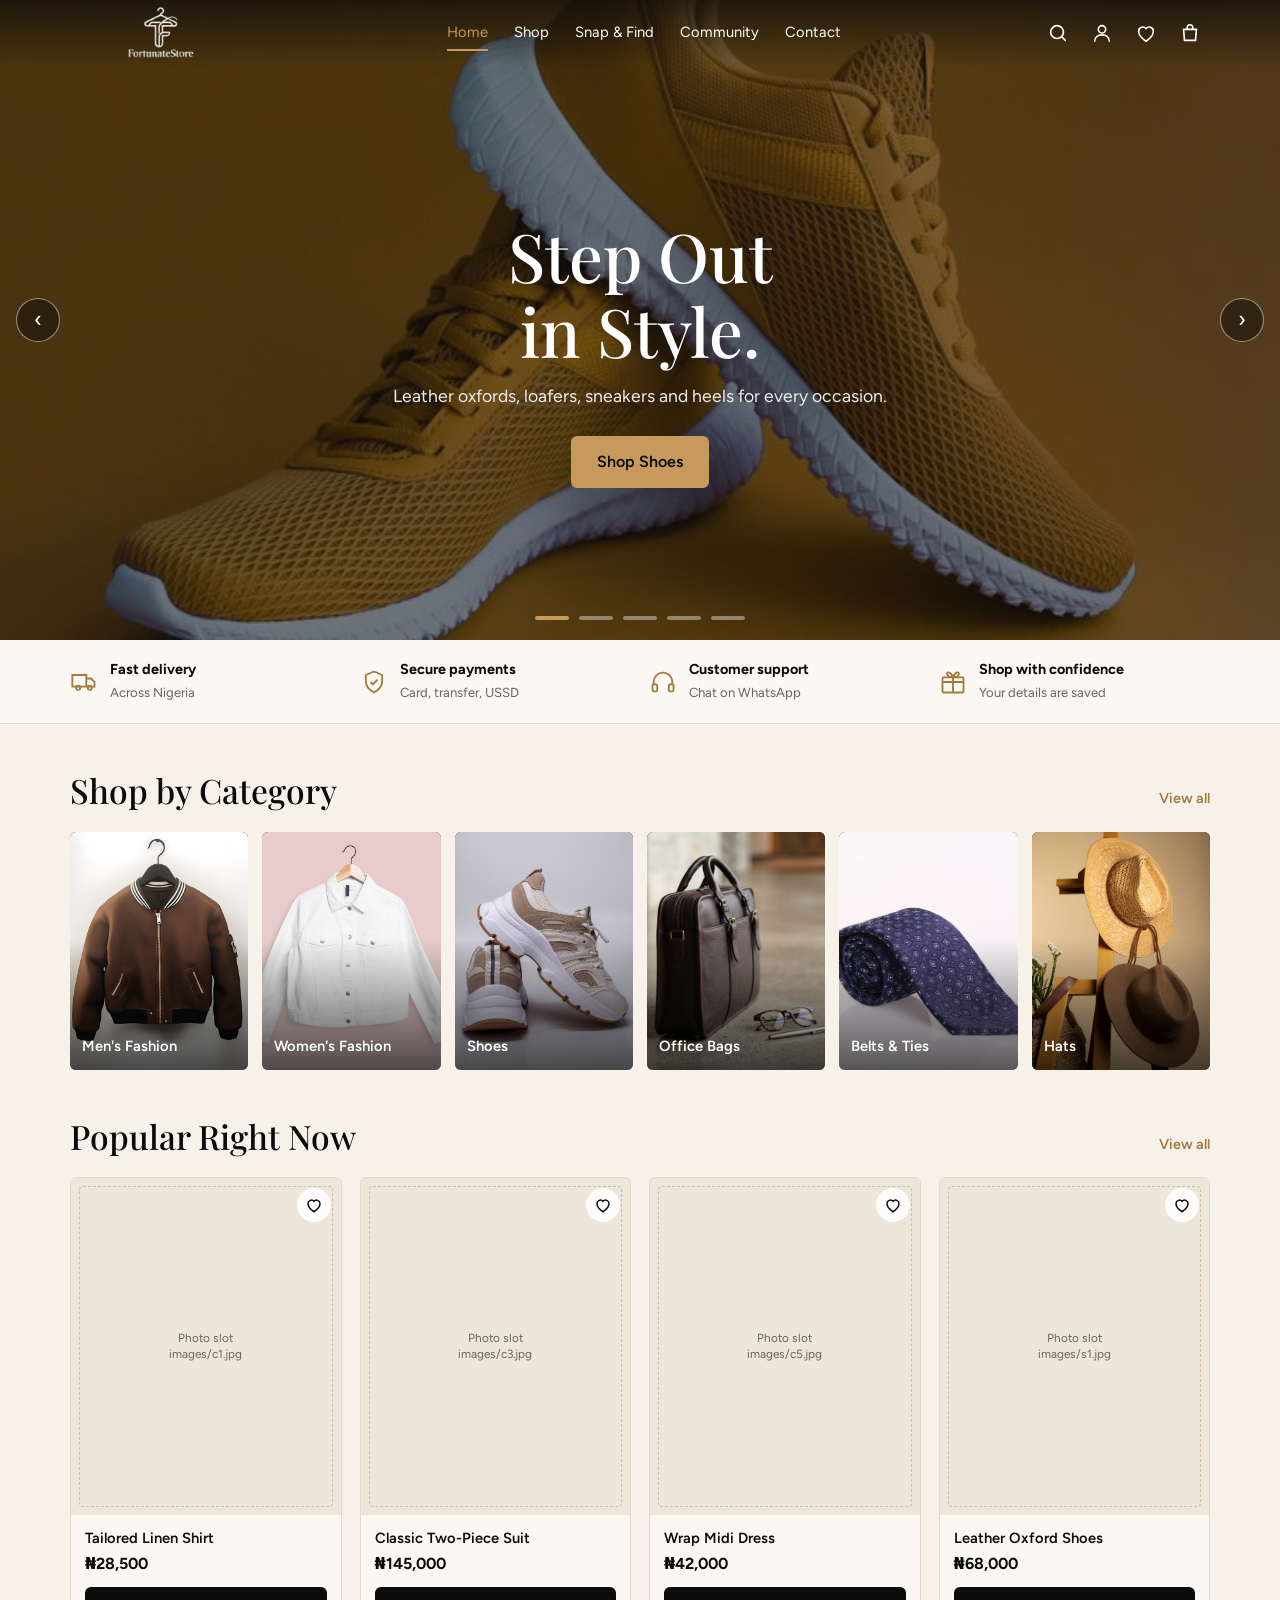
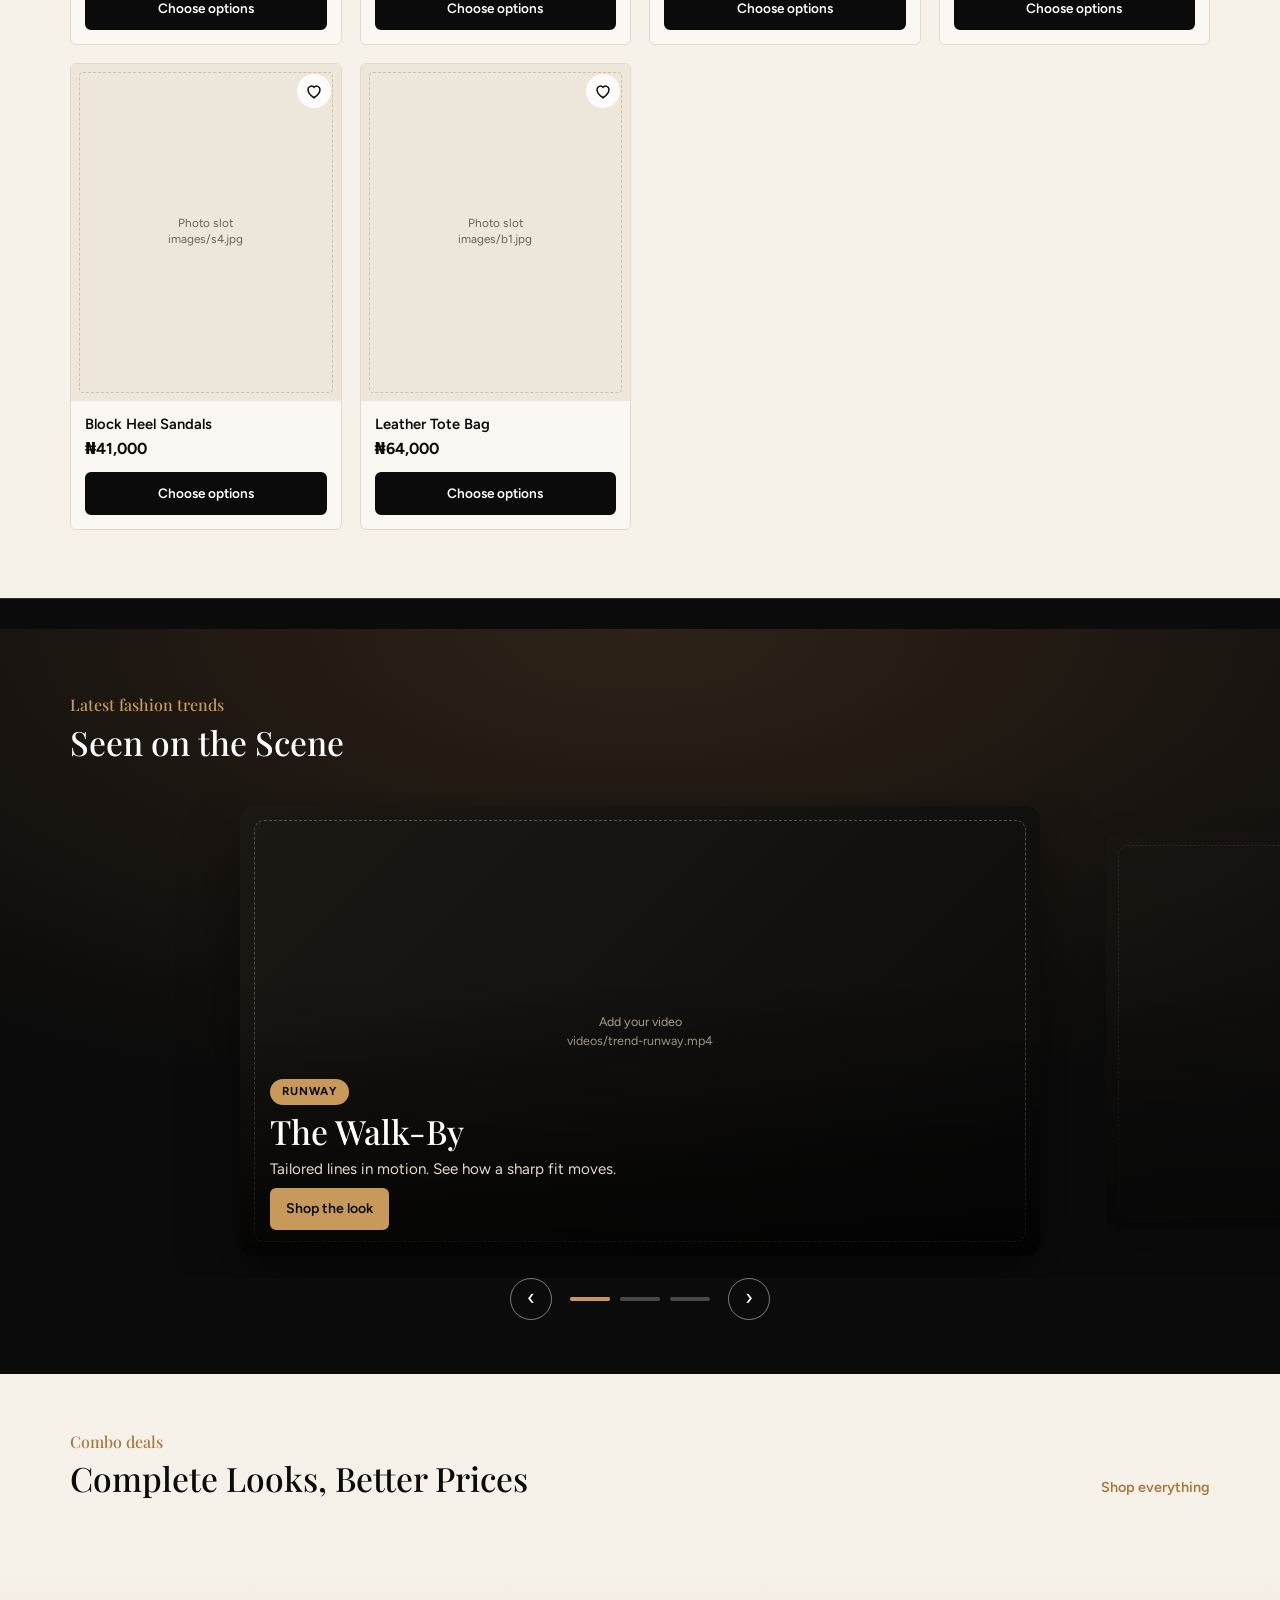
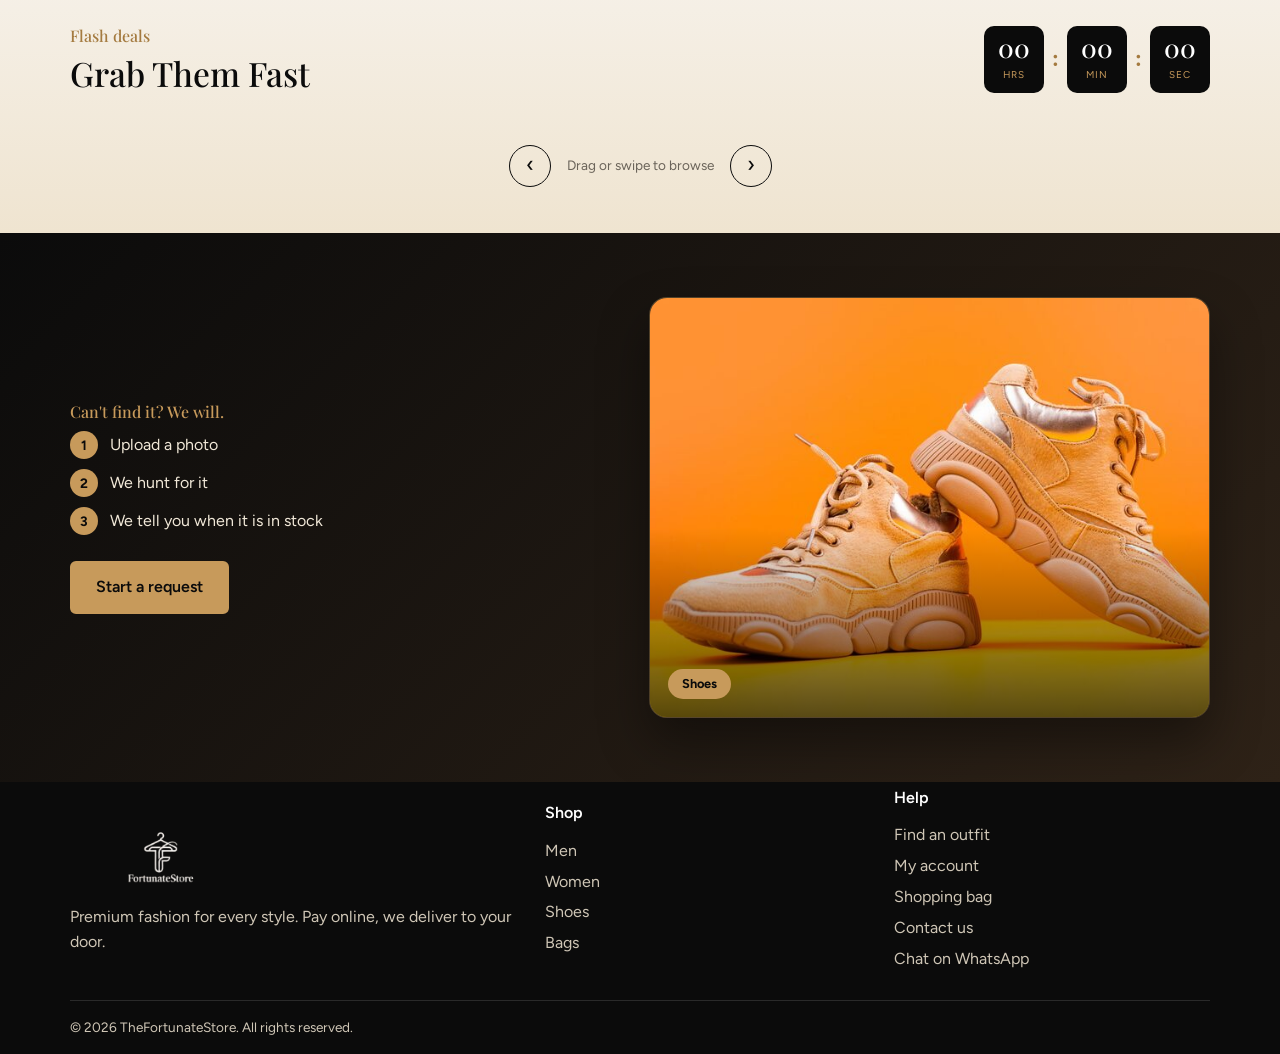
==== commit e0d0065a: "first commit" ====
--- a/index.html
+++ b/index.html
@@ -37,7 +37,7 @@
     </div>
     <small class="sp-hi">Welcome to</small>
     <h1 class="sp-name" id="spName">TheFortunateStore</h1>
-    <p class="sp-tag">Premium fashion for every style</p>
+    <p class="sp-tag">Where premium meets personal style.</p>
     <div class="sp-bar"><i></i></div>
   </div>
 </div>
@@ -71,7 +71,6 @@
       <img class="bg" src="images/hero-shoes.jpg" alt="Shoes" onerror="this.remove()">
       <div class="shade"></div>
       <div class="wrap">
-        <small>TheFortunateStore</small>
         <h1>Step Out<br>in Style.</h1>
         <p>Leather oxfords, loafers, sneakers and heels for every occasion.</p>
         <a class="btn" href="shop.html?c=shoes">Shop Shoes</a>
@@ -82,7 +81,6 @@
       <img class="bg" src="images/hero-ties.jpg" alt="Ties and accessories" onerror="this.remove()">
       <div class="shade"></div>
       <div class="wrap">
-        <small>TheFortunateStore</small>
         <h1>Finish<br>the Look.</h1>
         <p>Silk ties, bow ties, belts and hats that make an outfit complete.</p>
         <a class="btn" href="shop.html?c=accessories">Shop Accessories</a>
@@ -93,7 +91,6 @@
       <img class="bg" src="images/hero-shirts.jpg" alt="Shirts" onerror="this.remove()">
       <div class="shade"></div>
       <div class="wrap">
-        <small>TheFortunateStore</small>
         <h1>Shirts That<br>Fit Right.</h1>
         <p>Linen, cotton and print shirts for work, weekends and weddings.</p>
         <a class="btn" href="shop.html?c=clothing">Shop Shirts</a>
@@ -104,7 +101,6 @@
       <img class="bg" src="images/trousers.jpg" alt="Trousers" onerror="this.remove()">
       <div class="shade"></div>
       <div class="wrap">
-        <small>TheFortunateStore</small>
         <h1>Trousers Cut<br>to Impress.</h1>
         <p>Sharp chinos, tailored suits and skirts that move with you.</p>
         <a class="btn" href="shop.html?c=clothing">Shop Trousers</a>
@@ -115,7 +111,6 @@
       <img class="bg" src="images/hero-bags.jpg" alt="Bags" onerror="this.remove()">
       <div class="shade"></div>
       <div class="wrap">
-        <small>TheFortunateStore</small>
         <h1>Carry It<br>in Luxury.</h1>
         <p>Totes, crossbody bags and briefcases in fine leather.</p>
         <a class="btn" href="shop.html?c=bags">Shop Bags</a>
--- a/css/style.css
+++ b/css/style.css
@@ -240,7 +240,7 @@
 .slide .wrap{position:relative;z-index:3;height:100%;padding-top:66px;display:flex;flex-direction:column;justify-content:center;align-items:center;text-align:center}
 .slide small{font-family:var(--serif);color:var(--gold);font-size:1.05rem;margin-bottom:10px}
 .slide h1{margin-bottom:14px;max-width:16ch}
-.slide p{font-size:1.1rem;color:#F1E8D8;margin:0 auto 26px;max-width:46ch}
+.slide p{font-size:1.1rem;color:#EEEEEE;margin:0 auto 26px;max-width:46ch}
 .slide.on small,.slide.on h1,.slide.on p,.slide.on .btn{animation:rise .8s both}
 .slide.on h1{animation-delay:.12s}
 .slide.on p{animation-delay:.24s}
@@ -379,7 +379,7 @@
 @media (max-width:900px){
   .tools{display:none}
   .menu-btn{display:block}
-  .logo img{height:50px}
+  .logo img{height:100px}
   .nav{display:flex;visibility:hidden;opacity:0;transform:translateY(-10px);pointer-events:none;max-height:calc(100vh - 66px);overflow-y:auto;transition:opacity .25s,transform .25s,visibility .25s}
   .nav.open{visibility:visible;opacity:1;transform:none;pointer-events:auto}
   .nav.open>*{animation:rise .4s both}
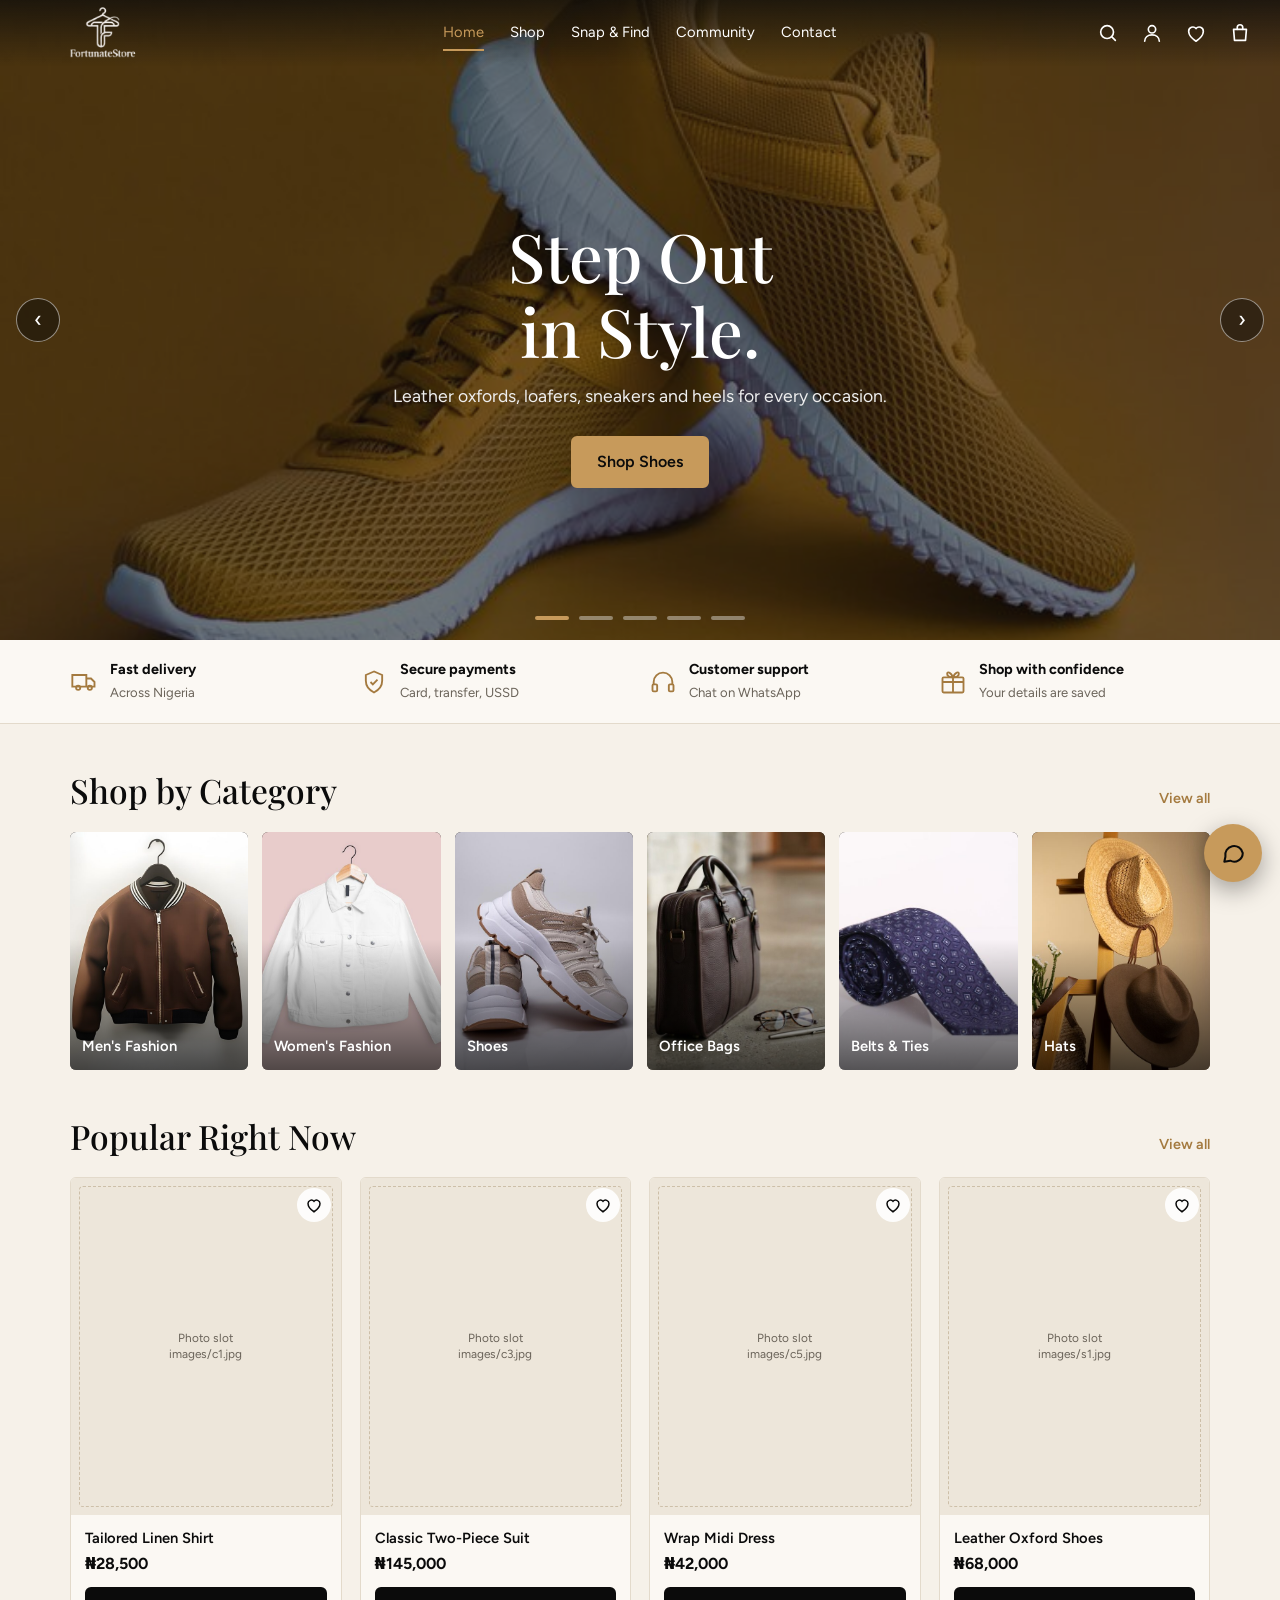
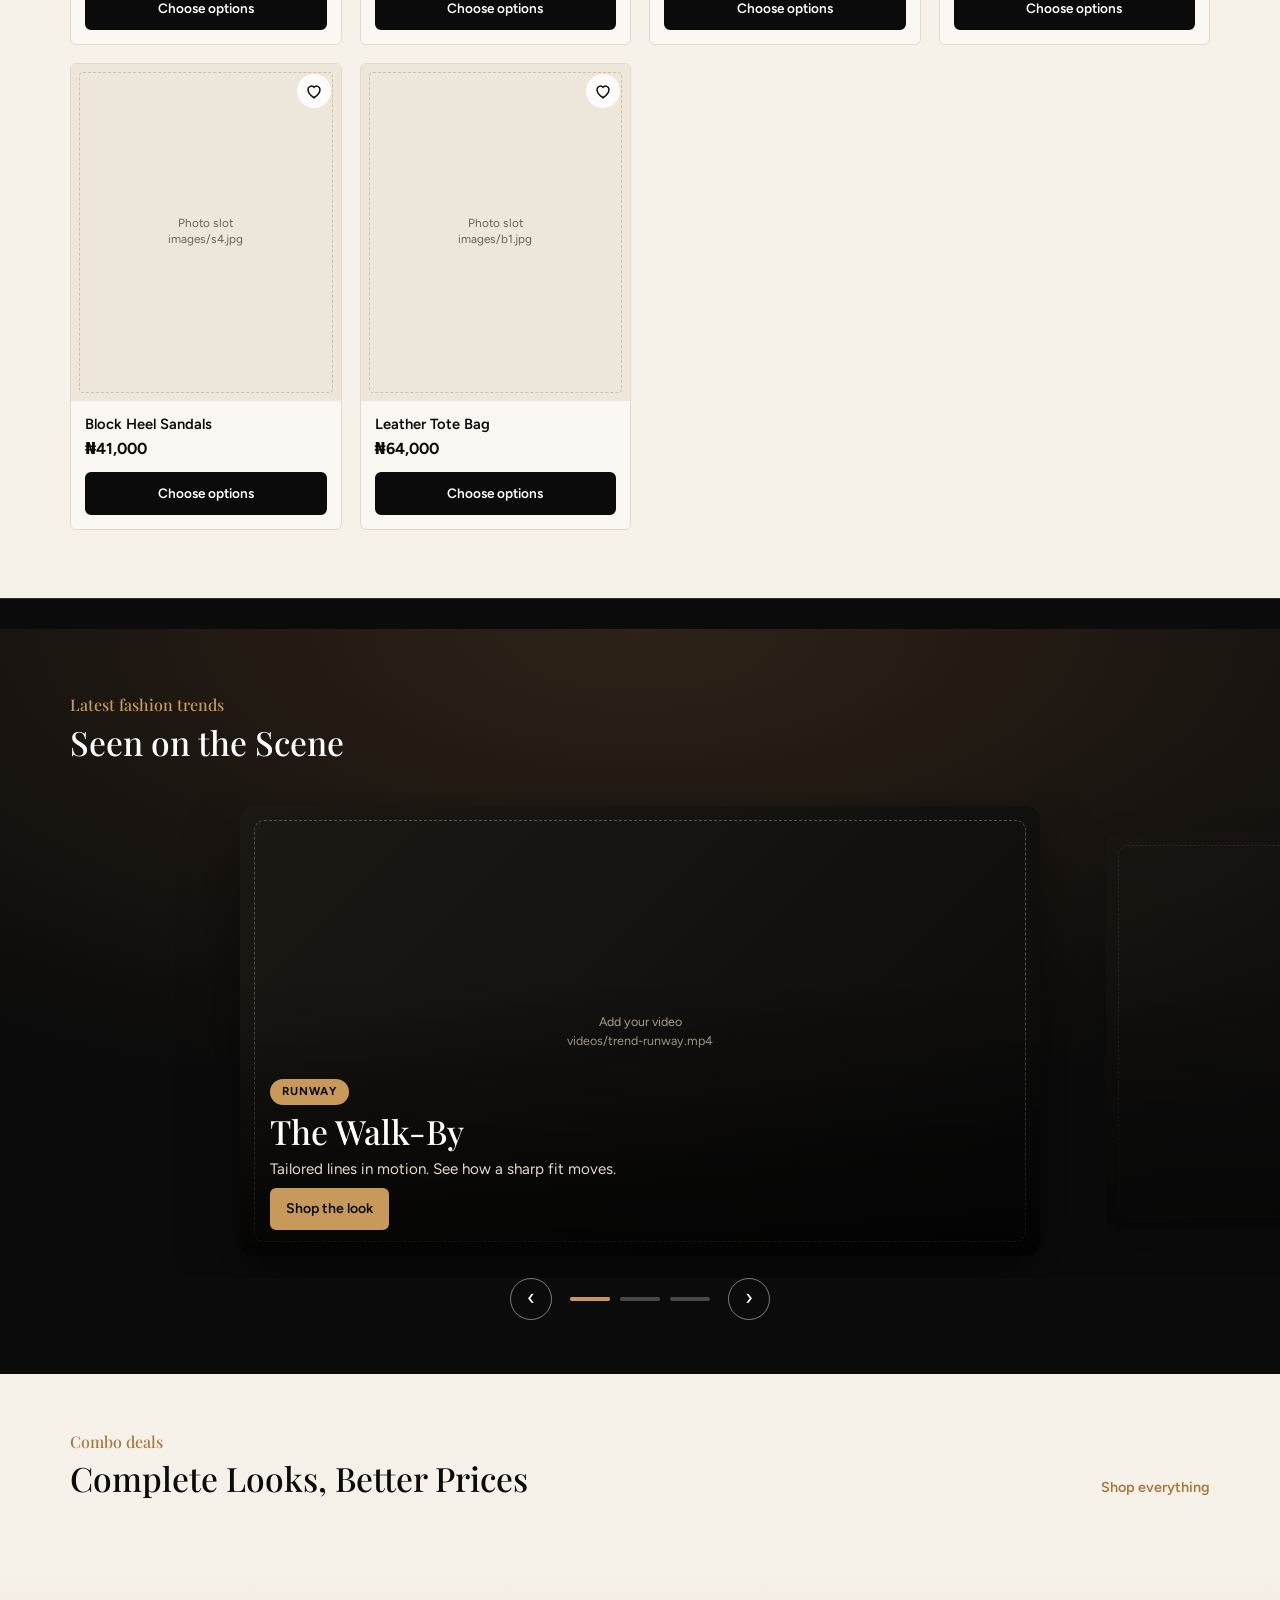
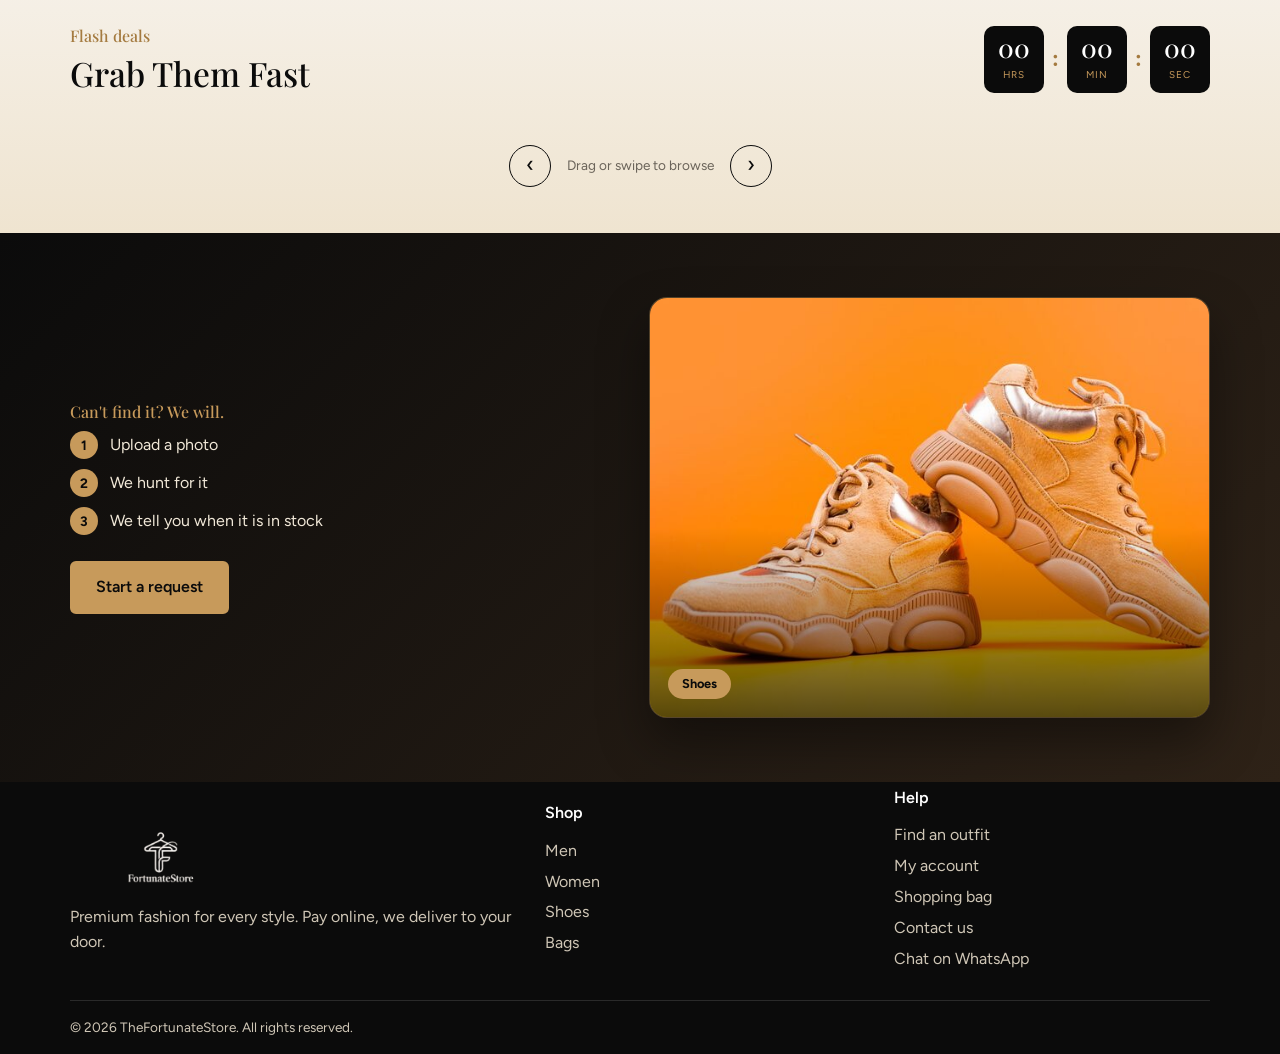
==== commit fc56a57d: "first commit" ====
--- a/index.html
+++ b/index.html
@@ -219,6 +219,7 @@
 <script src="js/products.js"></script>
 <script src="js/app.js"></script>
 <script src="js/deals.js"></script>
+<script src="js/support-chat.js"></script>
 <script>
 layout("home");
 
--- a/css/style.css
+++ b/css/style.css
@@ -40,8 +40,10 @@
 .top .wrap{display:flex;justify-content:space-between;gap:12px;padding-top:7px;padding-bottom:7px}
 .top a:hover{color:var(--gold)}
 header.site{background:var(--ink);color:#fff;position:sticky;top:0;z-index:20}
-.bar{display:flex;align-items:center;justify-content:space-between;gap:px;height:66px}
-.logo{display:flex;align-items:center;height:px;font-family:var(--serif);font-size:1.5rem;font-weight:500}
+.bar{display:flex;align-items:center;justify-content:space-between;gap:16px;height:66px}
+/* Header runs the full width so the logo sits close to the left edge (change 12px for more or less space) */
+header.site .wrap.bar{max-width:none;padding-left:12px;padding-right:20px}
+.logo{display:flex;align-items:center;flex:0 0 auto;margin:0;font-family:var(--serif);font-size:1.5rem;font-weight:500}
 .logo img{height:100px;width:auto;max-width:200px;object-fit:contain}
 .logo.nologo::before{content:"Your logo here";display:grid;place-items:center;height:42px;padding:0 16px;border:1.5px dashed rgba(255,255,255,.45);border-radius:6px;font-family:var(--sans);font-size:.78rem;font-weight:400;color:rgba(255,255,255,.7)}
 .foot .logo{height:100px;}
@@ -544,7 +546,7 @@
 /* =====================================================================
    Site-wide motion
    ===================================================================== */
-#prog{position:fixed;top:0;left:0;right:0;height:3px;z-index:60;pointer-events:none;background:linear-gradient(90deg,var(--gold-d),var(--gold),var(--gold-l));transform-origin:0 50%;transform:scaleX(0)}
+#prog{display:none!important;position:fixed;top:0;left:0;right:0;height:3px;z-index:60;pointer-events:none;background:linear-gradient(90deg,var(--gold-d),var(--gold),var(--gold-l));transform-origin:0 50%;transform:scaleX(0)}
 .btn{position:relative;overflow:hidden}
 .btn::after{content:"";position:absolute;inset:0;pointer-events:none;background:linear-gradient(110deg,transparent 30%,rgba(255,255,255,.35) 50%,transparent 70%);transform:translateX(-130%)}
 .btn:not([disabled]):hover::after{transform:translateX(130%);transition:transform .7s}
@@ -633,4 +635,9 @@
 .order.req{align-items:flex-start}
 .req-th{width:64px;height:80px;object-fit:cover;border-radius:6px;flex:none;background:#EDE6DA}
 .fo-side .order{margin-bottom:10px}
-@media (max-width:900px){.fo-steps{grid-template-columns:1fr}.fo-grid{grid-template-columns:minmax(0,1fr)}.fo-side{position:static}}+@media (max-width:900px){.fo-steps{grid-template-columns:1fr}.fo-grid{grid-template-columns:minmax(0,1fr)}.fo-side{position:static}}
+/* ===== Logo on phones: pulls the logo left to cancel empty space inside the logo picture.
+   Make -30px a smaller number (-20px, -10px) if it goes too far left, or a bigger one (-40px) to go further. ===== */
+@media (max-width:900px){
+  .logo img{margin-left:-30px}
+}
